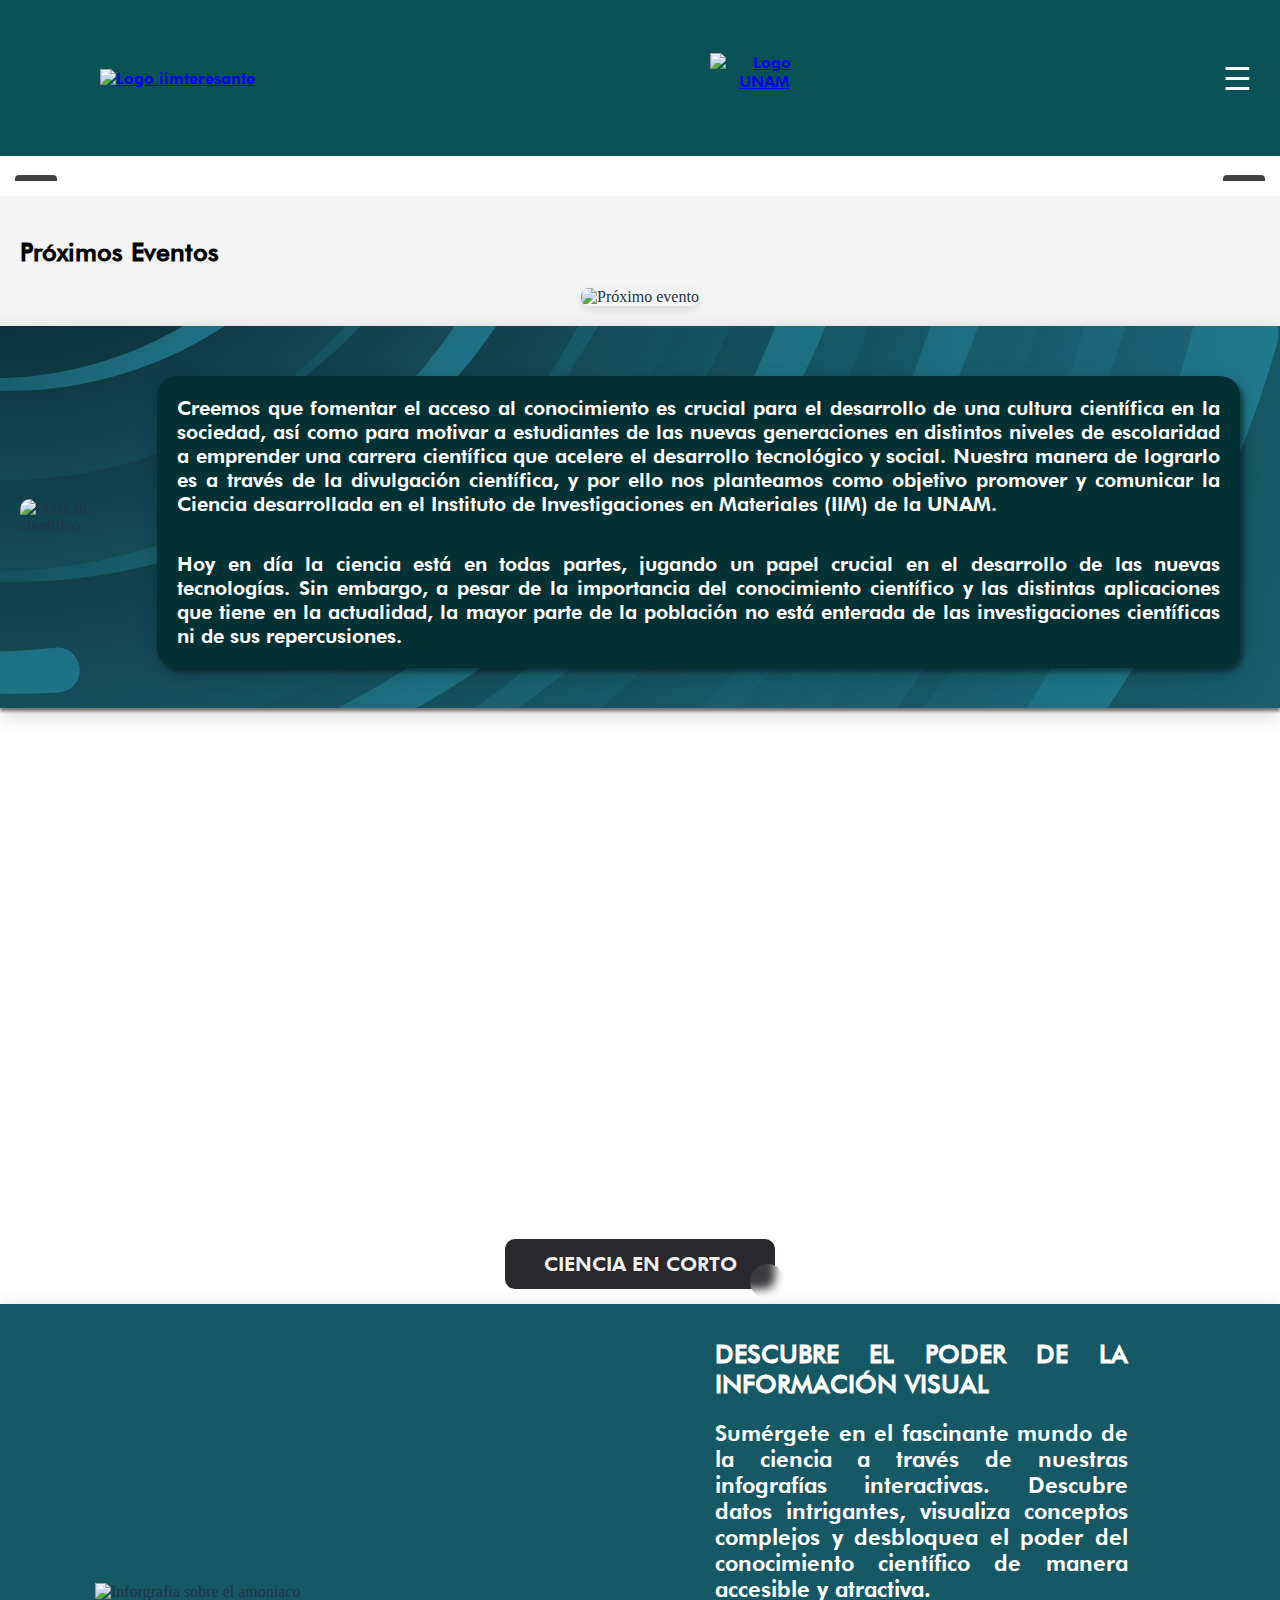
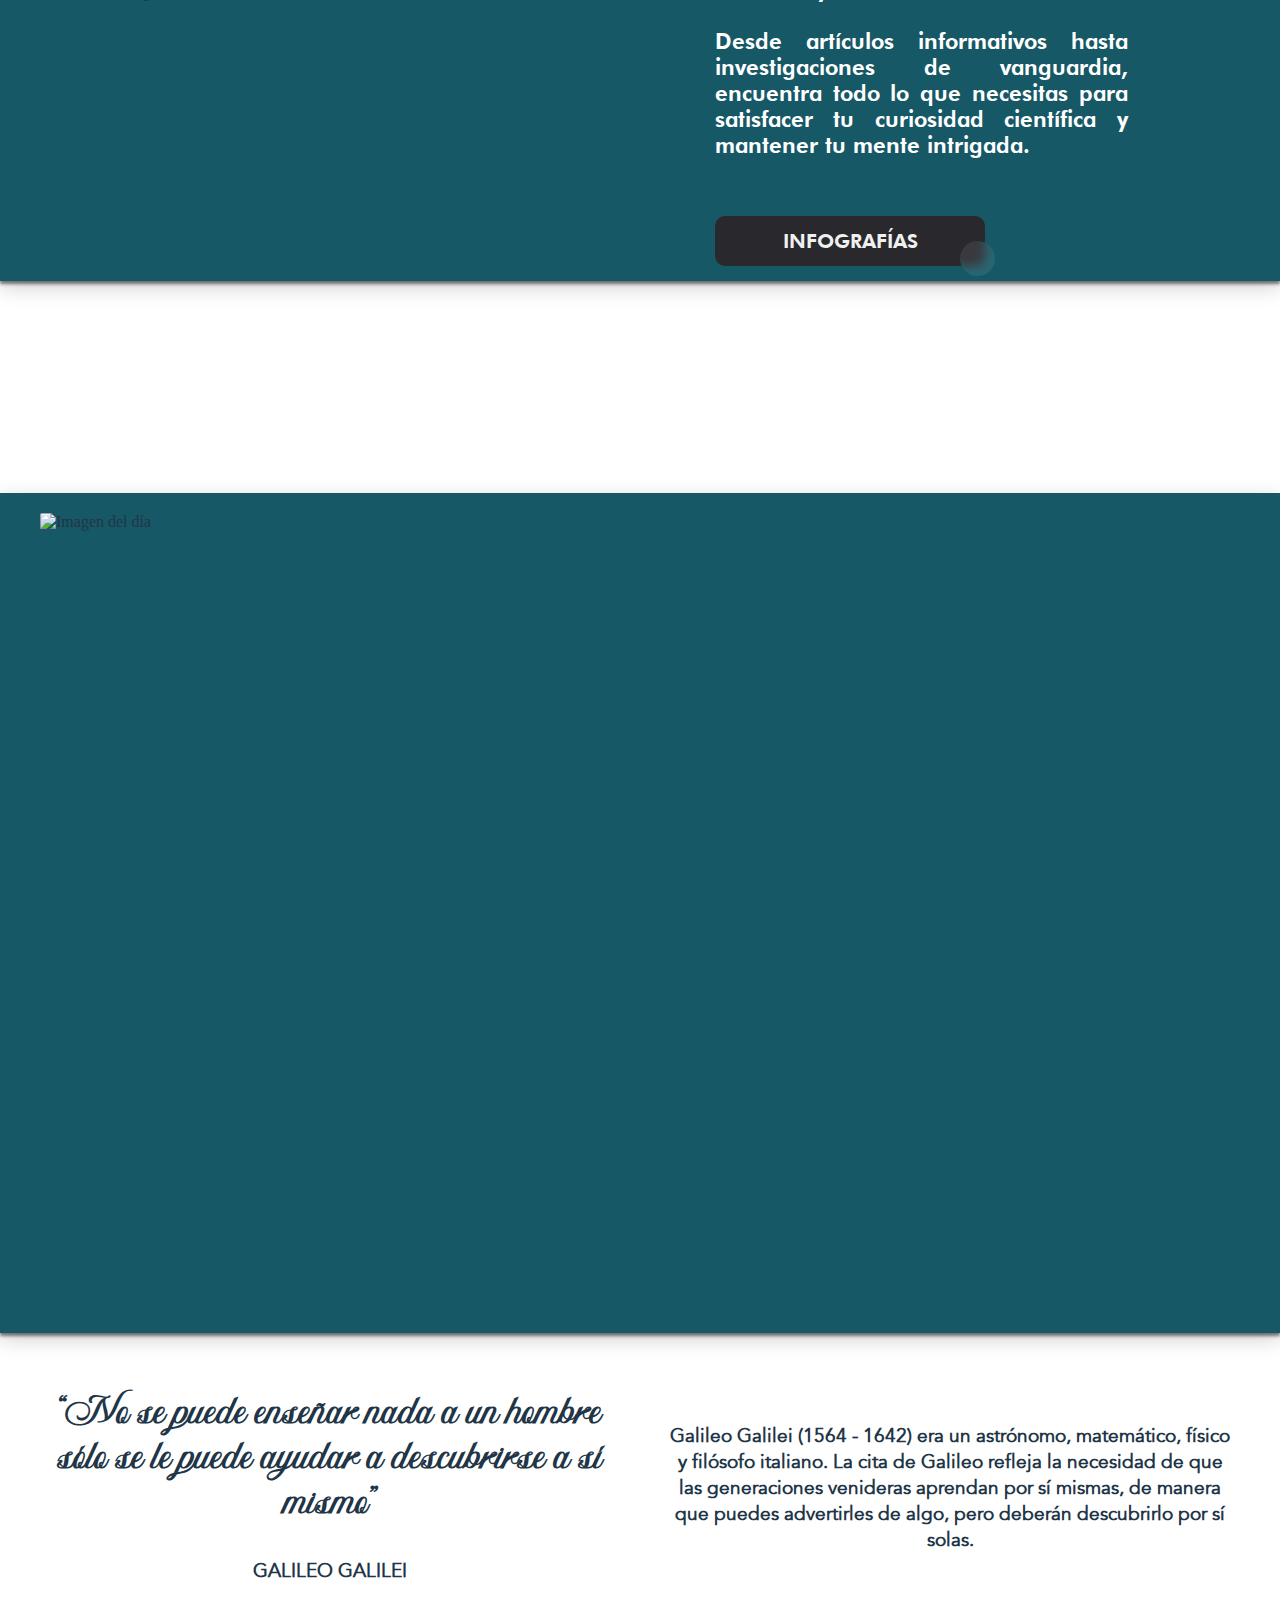
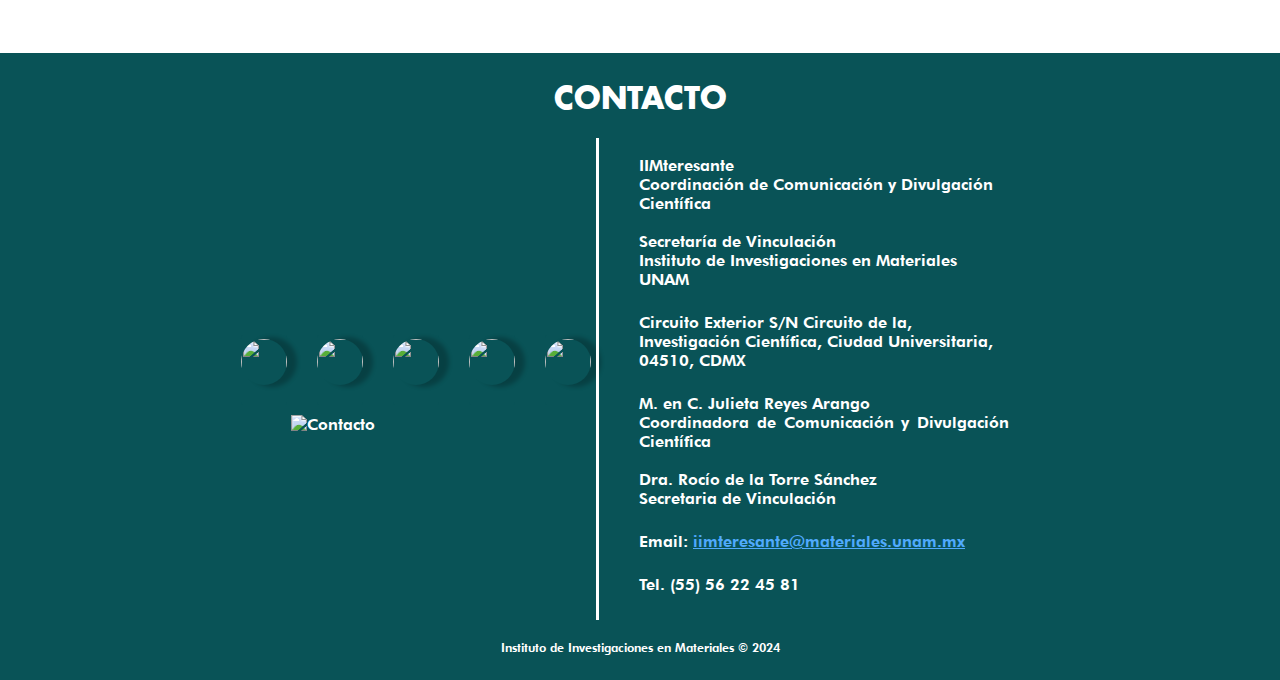
==== iimteresante/index.html @ b1b3982c "Versión preliminar" ====
<!doctype html>
<html lang="es-ES"><!--en-->
  <head>
    <meta charset="UTF-8" />
    <link rel="icon" type="image/png" href="\assets\images\IIMTERESANTE_COMBINACIÓN(1).png" />
    <meta name="viewport" content="width=device-width, initial-scale=1.0" />
    
    <link rel="shortcut icon" href="assets/images/IIMTERESANTE_LOGO_sin letras.png" />
    <title>IIMteresante</title>
    
    <!-- CSS -->
    <link rel="stylesheet" href="styles/blog/customFonts.css">
    <link rel="stylesheet" href="styles/blog/style.css">
    <link rel="stylesheet" href="styles/blog/style2.css">
    <link rel="stylesheet" href="styles/blog/footer.css">
    <link rel="stylesheet" href="styles/blog/styleCarrusel.css">
    <link rel="stylesheet" href="styles/blog/cardStyle.css">
    <link rel="stylesheet" href="styles/blog/carruselT2.css">
    <link rel="stylesheet" href="styles/blog/cardStyleT2.css">
  </head>
  <body class="index">
    <header class="header">
      <!-- Menu generado dinamicamente por menus.js-->
    </header>
    <main class="main"> <!-- Cuerpo de la página -->
      <section class="section" > <!-- Sección 1 -->
          <div class="carousel-container">
              <div class="carousel" data-json-path="/data/blog/carruselPrincipal.json">
              </div>
              <button class="prev-button">&#8249;</button>
              <button class="next-button">&#8250;</button>
              <div class="carousel-dots"></div>
          </div>
      </section>
      <div id="news-section" class="news-section">
        <h2 class="titulo-infografia" style="color: black;">Próximos Eventos</h2>
        <div id="news-container" class="news-container">
            <!-- Aquí se cargarán las imágenes de eventos -->
        </div>
    </div>
      <section class="section-mision">
          <div id="randomImageContainer">
            <img id="randomImage" src="" alt="Frase de cientifico">
          </div>
        <div id="mision-text">
          <section class="subsection"> <!--Agregar la imagen de frase de cientifico-->
            <div>
              <p class="mision">
                Creemos que fomentar el acceso al conocimiento es crucial para el desarrollo de una cultura científica en la sociedad, así como para motivar a estudiantes de las nuevas generaciones en distintos niveles de escolaridad a emprender una carrera científica que acelere el desarrollo tecnológico y social. 
                Nuestra manera de lograrlo es a través de la divulgación científica, y por ello nos planteamos como objetivo promover y comunicar la Ciencia desarrollada en el Instituto de Investigaciones en Materiales (IIM) de la UNAM.
              </p>
            </div>
            <br><br>
            <div>
              <p class="mision">
                Hoy en día la ciencia está en todas partes, jugando un papel crucial en el desarrollo de las nuevas tecnologías. Sin embargo, a pesar de la importancia del conocimiento científico y las distintas aplicaciones que tiene en la actualidad, la mayor parte de la población no está enterada de las investigaciones científicas ni de sus repercusiones.
              </p>
          </div>
          </section>
        </div>
      </section>
      <section class="section" id="videoindex">
        <iframe class="vid" width="920" height="480"  src="https://www.youtube.com/embed/videoseries?si=2iAOjl6rgUIkJni7&amp;list=PL8ZcrsrBeHKZPKUQBXpBJWu-EJ2wIYJjj" title="YouTube video player" frameborder="0" allow="accelerometer; autoplay; clipboard-write; encrypted-media; gyroscope; picture-in-picture; web-share" referrerpolicy="strict-origin-when-cross-origin" allowfullscreen></iframe>
        <br><br>
            <div id="span">
                <a id="enlace" href="/pages/pitch-cientifico.html">
                    <button-86 class="button-86" role="button"><span class="boton-texto">CIENCIA EN CORTO</span></button-86>
                </a>
            </div>
      </section>
      <section class="section" id="infografia-back">
        <div id="info-div">
          <div id="infografia-image">
            <img src="../assets/images/2024/Amoniaco_Infografía.png" style="width: 100%;" onclick="openModal();currentSlide(4)" class="hover-shadow cursor" alt="Inforgrafia sobre el amoniaco">
          </div>
          <div id="infografia-text" >
            <h2 class="titulo-infografia">DESCUBRE EL PODER DE LA INFORMACIÓN VISUAL</h2>
            <p class="texto-infografia">Sumérgete en el fascinante mundo de la ciencia a través de nuestras infografías interactivas. Descubre datos intrigantes, 
              visualiza conceptos complejos y desbloquea el poder del conocimiento científico de manera accesible y atractiva.
              <br> <br>
              Desde artículos informativos hasta investigaciones de vanguardia, encuentra todo lo que necesitas para satisfacer tu curiosidad científica y mantener tu mente intrigada.</p>
            <br><br>
            <div id="span" >
                <a id="enlace" href="/pages/infografias.html">
                    <button-86 id="boton-info" class="button-86" role="button"><span class="boton-texto">INFOGRAFÍAS</span></button-86>
                </a>
            </div>
          </div>
        </div>
      </section>
      
      <section class="section-spotify">
        <iframe id="spotify-size" style="border-radius:12px" src="https://open.spotify.com/embed/playlist/5KrIvq4182JK2tZoIAvte0?utm_source=generator&theme=0" 
        width="100%" height="152" frameBorder="0" allowfullscreen="" 
        allow="autoplay; clipboard-write; encrypted-media; fullscreen; picture-in-picture" loading="lazy"></iframe>
      </section>
      <section id="efemeride">
        
        <img id="imagenDelDia" src="" alt="Imagen del día">
      </section>
      <section class="section-frase" >
        <section class="subsection-frase">
          <div class="centrado"> 
            <p id="frase-titulo">
              <b>“No se puede enseñar nada a un hombre sólo se le puede ayudar a descubrirse a sí mismo”</b>
            </p>
            <p class="frase-texto">
              <b>GALILEO GALILEI</b>
            </p>
          </div>
        </section>
        <section class="subsection-frase">
          <div>
            <p class="frase-texto">
              <b>Galileo Galilei (1564 - 1642) era un astrónomo, matemático, físico y filósofo italiano. La cita de Galileo refleja la necesidad de que las generaciones venideras aprendan por sí mismas, de manera que puedes advertirles de algo, pero deberán descubrirlo por sí solas.</b>
            </p>
          </div>
        </section>
      </section>    
  </main>
    <footer class="contacto">
      <!-- Generacion dinamica de apartado de contacto -->
    </footer>
    <script src="scripts/blog/carrusel.js"></script>
    <script src="scripts/blog/carruselT2.js"></script>
    <script src="scripts/blog/menus.js"></script>
    <script src="scripts/blog/contacto.js"></script>
    <script src="scripts/blog/efemerides.js"></script>
    <script src="scripts/blog/frases.js"></script>
    <script src="scripts/blog/eventos.js"></script>
    
  </body>
</html>
---- iimteresante/styles/blog/customFonts.css ----
@font-face {
    font-family: '__Futura Hv BT_5';
    src: url('../../fonts//futura-heavy-font1.eot');
    src: local('☺'), url('../../fonts/futura-heavy-font1.woff') format('woff'), url('../../fonts/futura-heavy-font1.svg') format('svg');
    font-weight: 400;
    font-style: normal;
}

@font-face {
    font-family: "__Futura_5";
    src: url("../../fonts/futur.eot");
    src: local("â˜º"), url("../../fonts/futur.woff") format("woff"), url("../../fonts/futur.svg") format("svg");
    font-weight: 700;
    font-style: normal;
}

@font-face {
    font-family: "__Futura Md BT_5";
    src: url("../../fonts/futura-medium-bt1.eot");
    src: local("â˜º"), url("../../fonts/futura-medium-bt1.woff") format("woff"), url("../../fonts/futura-medium-bt1.svg") format("svg");
    font-weight: 400;
    font-style: normal;
}

@font-face {
    font-family: "__Avenir_5";
    src: url("../../fonts/avenir-book.eot");
    src: local("â˜º"), url("../../fonts/avenir-book.woff") format("woff"), url("../../fonts/avenir-book.svg") format("svg");
    font-weight: 400;
    font-style: normal;
}

@font-face {
    font-family: "__Bidena";
    src: url("../../fonts/Bidenatrial.otf");
    src: local("â˜º"), url("../../fonts/Bidenatrial.ttf") format("woff"), url("../../fonts/Bidenatrial.ttf") format("ttf");
    font-weight: 400;
    font-style: normal;
}
---- iimteresante/styles/blog/style.css ----
.navigation-desktop {
  display: flex;
  align-items: center;
  color: rgb(0, 0, 0);
  justify-content: space-between;
  flex-wrap: wrap;
}

.navigation-desktop .menu-item {
  margin: auto;
  justify-content: center;
  min-width: auto;
  display: flex;
  
}

.navigation-desktop .menu-item a:hover{
  color:#34B8BF;
  
}

.navigation-desktop .menu-item a {
  text-decoration: none;
  color: #ffffff; /* Cambia el color de los enlaces del menú lateral */
  font-size: 1.5rem;
  /*font-size: 2vw;*/
  display: block;
  margin: 2px 2px;
  padding: 2px 2px;
  flex: 1 0 auto;
}

/*Cambio de color a pagina principal según en la que se esté*/
body.index .navigation-desktop .menu-item #index,
body.seccion .navigation-desktop .menu-item #seccion,
body.Red .navigation-desktop .menu-item #Red,
body.GAL .navigation-desktop .menu-item #GAL,
body.Blog .navigation-desktop .menu-item #BLOG,
body.Eventos .navigation-desktop .menu-item #Eventos,
body.contact .navigation-desktop .menu-item #contact{
  color:#34B8BF;
  font-size: 1.6em;
  text-decoration: underline ;
  text-decoration-thickness:  4px;
}

body.Pitch .navigation-desktop .menu-item #Pitch,
body.Podcast .navigation-desktop .menu-item #Podcast,
body.Infografia .navigation-desktop .menu-item #Infografia,
body.Hablemosde .navigation-desktop .menu-item #Hablemosde{
  color:#3ddbe4;
  font-size: 1.6em;
  text-decoration: underline ;
  text-decoration-thickness:  4px;
}


.menu-toggle {
  display: none;
  background: none;
  border: none;
  font-size: 24px;
  cursor: pointer;
  color: #000000;
}

/* Estilos para el menú de navegación en versión móvil */
.menu-mobile {
  position: fixed;
  top: 0;
  right: -82%; /* Inicialmente oculto en la parte derecha */
  width: 82%;
  height: 100%;
  background-color: #f2ffff; /* Fondo sólido */
  display: flex;
  flex-direction: column;
  align-items: flex-start;
  z-index: 1000; /* Asegura que esté por encima de otros elementos */
  overflow-y: auto;
  transition: right 0.3s ease-in-out;
}

.menu-overlay {
  position: fixed;
  top: 0;
  left: -50%; /* Ajusta el valor para que el overlay cubra solo el área del menú */
  width: 50%;
  height: 100%;
  background-color: rgba(0, 0, 0, 0.5); /* Fondo gris transparente */
  z-index: 999; /* Coloca el overlay por encima del contenido */
  /*display: none;*/ /* Inicialmente oculto */
}

.navigation-mobile {
  padding: 20px 0px 20px 30px;
}

.navigation-mobile .menu-item {
  margin: 10px 0;
  margin: auto;
  min-width: auto;
  display: flex;
}

.navigation-mobile .menu-item a {
  text-decoration: none;
  color: #000000; /* Cambia el color de los enlaces del menú lateral */
  font-size: 2em;
  margin: 15px 5px;
  padding: 5px 10px;
  flex: 1 0 auto;
  font-family: '__Futura Hv BT_5';
}

.navigation-mobile .menu-item a:hover {
  text-decoration: underline;
  text-underline-offset: 10px;
}

.close-menu {
  background: none;
  border: none;
  font-size: 30px;
  cursor: pointer;
  color: #000000; /* Cambia el color del botón de cierre */
  align-self: flex-end;
  padding: 5px 15px;
}

/* Estilos generales */
body {
  display: flex;
  flex-direction: column;
  
  margin: 0;
  
  /* background-image:url("/assets/images/IIMTERESANTE_LOGO_sin\ letras_gris.png") ;
  background-repeat: repeat;
  background-clip: border-box;
  background-size: 10%;
  background-position: right 10px center; */
}

.vid{
  margin: 0%;
  width: 100%;
  max-width: 820px;
}

.header {
  background-color: #095357; /* Color de fondo para la cabecera y el pie de página */
  color: #000000; /* Color de texto para la cabecera y el pie de página */
  text-align: center; /* Centra el texto horizontalmente */
  padding: 15px 1% 10px 1%; /* Espaciado interno */
  font-family: '__Futura Hv BT_5';
  font-size: 1rem;
    
}

.main {
  flex-grow: 1;
  display: flex;
  flex-direction: column;
}

.logo img {
  max-width: 99%; /* Hace que la imagen sea responsiva */
  height: auto; /* Mantiene la relación de aspecto de la imagen */
  
}

.unamL {
  max-width: 135px;
  max-height: 130px;
  margin: 0px 2% 1% .2%;
}

.iimL {
  max-width: 330px;
  max-height: auto;
  margin: 0px 0px;
  padding: 0px;
}

.section {
  flex-grow: 1;
  display: flex;
  flex-direction: column;
  align-items: center;
  justify-content: center;
  /* background-color: #e5e5e5; /* Color de fondo para las secciones */
  padding: 20px; /* Espaciado interno */
  /* margin: 10px; Márgenes entre secciones */
  
}

.section-spotify {
  display: flex;
  flex-direction: column;
  align-items: center;
  justify-content: center;
  
  /* background-color: #e5e5e5; /* Color de fondo para las secciones */
  padding: 30px 0px; /* Espaciado interno */
  width: 100%;
}

#imagenDelDia{
  width: 1200px;
  height: 800px;
  object-fit: contain;
  border-color: rgb(137, 255, 255);
  border-radius: 2px;
}

#efemeride{
  background-color: #175866;
  background-image: url("data:image/svg+xml,%3Csvg xmlns='http://www.w3.org/2000/svg' viewBox='0 0 2000 1500'%3E%3Cdefs%3E%3CradialGradient id='a' gradientUnits='objectBoundingBox'%3E%3Cstop offset='0' stop-color='%23000000'/%3E%3Cstop offset='1' stop-color='%23217D91'/%3E%3C/radialGradient%3E%3ClinearGradient id='b' gradientUnits='userSpaceOnUse' x1='0' y1='750' x2='1550' y2='750'%3E%3Cstop offset='0' stop-color='%23113f49'/%3E%3Cstop offset='1' stop-color='%23217D91'/%3E%3C/linearGradient%3E%3Cpath id='s' fill='url(%23b)' d='M1549.2 51.6c-5.4 99.1-20.2 197.6-44.2 293.6c-24.1 96-57.4 189.4-99.3 278.6c-41.9 89.2-92.4 174.1-150.3 253.3c-58 79.2-123.4 152.6-195.1 219c-71.7 66.4-149.6 125.8-232.2 177.2c-82.7 51.4-170.1 94.7-260.7 129.1c-90.6 34.4-184.4 60-279.5 76.3C192.6 1495 96.1 1502 0 1500c96.1-2.1 191.8-13.3 285.4-33.6c93.6-20.2 185-49.5 272.5-87.2c87.6-37.7 171.3-83.8 249.6-137.3c78.4-53.5 151.5-114.5 217.9-181.7c66.5-67.2 126.4-140.7 178.6-218.9c52.3-78.3 96.9-161.4 133-247.9c36.1-86.5 63.8-176.2 82.6-267.6c18.8-91.4 28.6-184.4 29.6-277.4c0.3-27.6 23.2-48.7 50.8-48.4s49.5 21.8 49.2 49.5c0 0.7 0 1.3-0.1 2L1549.2 51.6z'/%3E%3Cg id='g'%3E%3Cuse href='%23s' transform='scale(0.12) rotate(60)'/%3E%3Cuse href='%23s' transform='scale(0.2) rotate(10)'/%3E%3Cuse href='%23s' transform='scale(0.25) rotate(40)'/%3E%3Cuse href='%23s' transform='scale(0.3) rotate(-20)'/%3E%3Cuse href='%23s' transform='scale(0.4) rotate(-30)'/%3E%3Cuse href='%23s' transform='scale(0.5) rotate(20)'/%3E%3Cuse href='%23s' transform='scale(0.6) rotate(60)'/%3E%3Cuse href='%23s' transform='scale(0.7) rotate(10)'/%3E%3Cuse href='%23s' transform='scale(0.835) rotate(-40)'/%3E%3Cuse href='%23s' transform='scale(0.9) rotate(40)'/%3E%3Cuse href='%23s' transform='scale(1.05) rotate(25)'/%3E%3Cuse href='%23s' transform='scale(1.2) rotate(8)'/%3E%3Cuse href='%23s' transform='scale(1.333) rotate(-60)'/%3E%3Cuse href='%23s' transform='scale(1.45) rotate(-30)'/%3E%3Cuse href='%23s' transform='scale(1.6) rotate(10)'/%3E%3C/g%3E%3C/defs%3E%3Cg %3E%3Cg transform=''%3E%3Ccircle fill='url(%23a)' r='3000'/%3E%3Cg opacity='0.5'%3E%3Ccircle fill='url(%23a)' r='2000'/%3E%3Ccircle fill='url(%23a)' r='1800'/%3E%3Ccircle fill='url(%23a)' r='1700'/%3E%3Ccircle fill='url(%23a)' r='1651'/%3E%3Ccircle fill='url(%23a)' r='1450'/%3E%3Ccircle fill='url(%23a)' r='1250'/%3E%3Ccircle fill='url(%23a)' r='1175'/%3E%3Ccircle fill='url(%23a)' r='900'/%3E%3Ccircle fill='url(%23a)' r='750'/%3E%3Ccircle fill='url(%23a)' r='500'/%3E%3Ccircle fill='url(%23a)' r='380'/%3E%3Ccircle fill='url(%23a)' r='250'/%3E%3C/g%3E%3Cg transform='rotate(-46.8 0 0)'%3E%3Cuse href='%23g' transform='rotate(10)'/%3E%3Cuse href='%23g' transform='rotate(120)'/%3E%3Cuse href='%23g' transform='rotate(240)'/%3E%3C/g%3E%3Ccircle fill-opacity='0.11' fill='url(%23a)' r='3000'/%3E%3C/g%3E%3C/g%3E%3C/svg%3E");
  background-attachment: fixed;
  background-size: cover;
  box-shadow: 0 3px 3px 0 rgba(0, 0, 0, 0.507), 0 6px 20px 0 rgba(0, 0, 0, 0.19); /* Borde para las secciones */
  display: flex;
  align-items: center;
  justify-content: center;
  padding: 20px;
}

#infografia-back{
  background-color: #175866;
  background-image: url("data:image/svg+xml,%3Csvg xmlns='http://www.w3.org/2000/svg' viewBox='0 0 2000 1500'%3E%3Cdefs%3E%3CradialGradient id='a' gradientUnits='objectBoundingBox'%3E%3Cstop offset='0' stop-color='%23000000'/%3E%3Cstop offset='1' stop-color='%23217D91'/%3E%3C/radialGradient%3E%3ClinearGradient id='b' gradientUnits='userSpaceOnUse' x1='0' y1='750' x2='1550' y2='750'%3E%3Cstop offset='0' stop-color='%23113f49'/%3E%3Cstop offset='1' stop-color='%23217D91'/%3E%3C/linearGradient%3E%3Cpath id='s' fill='url(%23b)' d='M1549.2 51.6c-5.4 99.1-20.2 197.6-44.2 293.6c-24.1 96-57.4 189.4-99.3 278.6c-41.9 89.2-92.4 174.1-150.3 253.3c-58 79.2-123.4 152.6-195.1 219c-71.7 66.4-149.6 125.8-232.2 177.2c-82.7 51.4-170.1 94.7-260.7 129.1c-90.6 34.4-184.4 60-279.5 76.3C192.6 1495 96.1 1502 0 1500c96.1-2.1 191.8-13.3 285.4-33.6c93.6-20.2 185-49.5 272.5-87.2c87.6-37.7 171.3-83.8 249.6-137.3c78.4-53.5 151.5-114.5 217.9-181.7c66.5-67.2 126.4-140.7 178.6-218.9c52.3-78.3 96.9-161.4 133-247.9c36.1-86.5 63.8-176.2 82.6-267.6c18.8-91.4 28.6-184.4 29.6-277.4c0.3-27.6 23.2-48.7 50.8-48.4s49.5 21.8 49.2 49.5c0 0.7 0 1.3-0.1 2L1549.2 51.6z'/%3E%3Cg id='g'%3E%3Cuse href='%23s' transform='scale(0.12) rotate(60)'/%3E%3Cuse href='%23s' transform='scale(0.2) rotate(10)'/%3E%3Cuse href='%23s' transform='scale(0.25) rotate(40)'/%3E%3Cuse href='%23s' transform='scale(0.3) rotate(-20)'/%3E%3Cuse href='%23s' transform='scale(0.4) rotate(-30)'/%3E%3Cuse href='%23s' transform='scale(0.5) rotate(20)'/%3E%3Cuse href='%23s' transform='scale(0.6) rotate(60)'/%3E%3Cuse href='%23s' transform='scale(0.7) rotate(10)'/%3E%3Cuse href='%23s' transform='scale(0.835) rotate(-40)'/%3E%3Cuse href='%23s' transform='scale(0.9) rotate(40)'/%3E%3Cuse href='%23s' transform='scale(1.05) rotate(25)'/%3E%3Cuse href='%23s' transform='scale(1.2) rotate(8)'/%3E%3Cuse href='%23s' transform='scale(1.333) rotate(-60)'/%3E%3Cuse href='%23s' transform='scale(1.45) rotate(-30)'/%3E%3Cuse href='%23s' transform='scale(1.6) rotate(10)'/%3E%3C/g%3E%3C/defs%3E%3Cg %3E%3Cg transform=''%3E%3Ccircle fill='url(%23a)' r='3000'/%3E%3Cg opacity='0.5'%3E%3Ccircle fill='url(%23a)' r='2000'/%3E%3Ccircle fill='url(%23a)' r='1800'/%3E%3Ccircle fill='url(%23a)' r='1700'/%3E%3Ccircle fill='url(%23a)' r='1651'/%3E%3Ccircle fill='url(%23a)' r='1450'/%3E%3Ccircle fill='url(%23a)' r='1250'/%3E%3Ccircle fill='url(%23a)' r='1175'/%3E%3Ccircle fill='url(%23a)' r='900'/%3E%3Ccircle fill='url(%23a)' r='750'/%3E%3Ccircle fill='url(%23a)' r='500'/%3E%3Ccircle fill='url(%23a)' r='380'/%3E%3Ccircle fill='url(%23a)' r='250'/%3E%3C/g%3E%3Cg transform='rotate(-46.8 0 0)'%3E%3Cuse href='%23g' transform='rotate(10)'/%3E%3Cuse href='%23g' transform='rotate(120)'/%3E%3Cuse href='%23g' transform='rotate(240)'/%3E%3C/g%3E%3Ccircle fill-opacity='0.11' fill='url(%23a)' r='3000'/%3E%3C/g%3E%3C/g%3E%3C/svg%3E");
  background-attachment: fixed;
  background-size: cover;
  box-shadow: 0 3px 3px 0 rgba(0, 0, 0, 0.507), 0 6px 20px 0 rgba(0, 0, 0, 0.19); /* Borde para las secciones */

}

.section-mision {
  flex-grow: 1;
  display: flex;
  flex-direction:row;
  align-items: center;
  justify-content:center;
  /* background-color: #e5e5e5; /* Color de fondo para las secciones */
  padding: 20px; /* Espaciado interno */
  background-color: #175866;
  background-image: url("data:image/svg+xml,%3Csvg xmlns='http://www.w3.org/2000/svg' viewBox='0 0 2000 1500'%3E%3Cdefs%3E%3CradialGradient id='a' gradientUnits='objectBoundingBox'%3E%3Cstop offset='0' stop-color='%23000000'/%3E%3Cstop offset='1' stop-color='%23217D91'/%3E%3C/radialGradient%3E%3ClinearGradient id='b' gradientUnits='userSpaceOnUse' x1='0' y1='750' x2='1550' y2='750'%3E%3Cstop offset='0' stop-color='%23113f49'/%3E%3Cstop offset='1' stop-color='%23217D91'/%3E%3C/linearGradient%3E%3Cpath id='s' fill='url(%23b)' d='M1549.2 51.6c-5.4 99.1-20.2 197.6-44.2 293.6c-24.1 96-57.4 189.4-99.3 278.6c-41.9 89.2-92.4 174.1-150.3 253.3c-58 79.2-123.4 152.6-195.1 219c-71.7 66.4-149.6 125.8-232.2 177.2c-82.7 51.4-170.1 94.7-260.7 129.1c-90.6 34.4-184.4 60-279.5 76.3C192.6 1495 96.1 1502 0 1500c96.1-2.1 191.8-13.3 285.4-33.6c93.6-20.2 185-49.5 272.5-87.2c87.6-37.7 171.3-83.8 249.6-137.3c78.4-53.5 151.5-114.5 217.9-181.7c66.5-67.2 126.4-140.7 178.6-218.9c52.3-78.3 96.9-161.4 133-247.9c36.1-86.5 63.8-176.2 82.6-267.6c18.8-91.4 28.6-184.4 29.6-277.4c0.3-27.6 23.2-48.7 50.8-48.4s49.5 21.8 49.2 49.5c0 0.7 0 1.3-0.1 2L1549.2 51.6z'/%3E%3Cg id='g'%3E%3Cuse href='%23s' transform='scale(0.12) rotate(60)'/%3E%3Cuse href='%23s' transform='scale(0.2) rotate(10)'/%3E%3Cuse href='%23s' transform='scale(0.25) rotate(40)'/%3E%3Cuse href='%23s' transform='scale(0.3) rotate(-20)'/%3E%3Cuse href='%23s' transform='scale(0.4) rotate(-30)'/%3E%3Cuse href='%23s' transform='scale(0.5) rotate(20)'/%3E%3Cuse href='%23s' transform='scale(0.6) rotate(60)'/%3E%3Cuse href='%23s' transform='scale(0.7) rotate(10)'/%3E%3Cuse href='%23s' transform='scale(0.835) rotate(-40)'/%3E%3Cuse href='%23s' transform='scale(0.9) rotate(40)'/%3E%3Cuse href='%23s' transform='scale(1.05) rotate(25)'/%3E%3Cuse href='%23s' transform='scale(1.2) rotate(8)'/%3E%3Cuse href='%23s' transform='scale(1.333) rotate(-60)'/%3E%3Cuse href='%23s' transform='scale(1.45) rotate(-30)'/%3E%3Cuse href='%23s' transform='scale(1.6) rotate(10)'/%3E%3C/g%3E%3C/defs%3E%3Cg %3E%3Cg transform=''%3E%3Ccircle fill='url(%23a)' r='3000'/%3E%3Cg opacity='0.5'%3E%3Ccircle fill='url(%23a)' r='2000'/%3E%3Ccircle fill='url(%23a)' r='1800'/%3E%3Ccircle fill='url(%23a)' r='1700'/%3E%3Ccircle fill='url(%23a)' r='1651'/%3E%3Ccircle fill='url(%23a)' r='1450'/%3E%3Ccircle fill='url(%23a)' r='1250'/%3E%3Ccircle fill='url(%23a)' r='1175'/%3E%3Ccircle fill='url(%23a)' r='900'/%3E%3Ccircle fill='url(%23a)' r='750'/%3E%3Ccircle fill='url(%23a)' r='500'/%3E%3Ccircle fill='url(%23a)' r='380'/%3E%3Ccircle fill='url(%23a)' r='250'/%3E%3C/g%3E%3Cg transform='rotate(-46.8 0 0)'%3E%3Cuse href='%23g' transform='rotate(10)'/%3E%3Cuse href='%23g' transform='rotate(120)'/%3E%3Cuse href='%23g' transform='rotate(240)'/%3E%3C/g%3E%3Ccircle fill-opacity='0.11' fill='url(%23a)' r='3000'/%3E%3C/g%3E%3C/g%3E%3C/svg%3E");
  background-attachment: fixed;
  background-size: cover;
  box-shadow: 0 3px 3px 0 rgba(0, 0, 0, 0.507), 0 6px 20px 0 rgba(0, 0, 0, 0.19); /* Borde para las secciones */

}

#randomImage{
  width: 30rem;
  margin: 0px 150px 0px 200px;
  border-radius: 10px;
}

.subsection {
  background-color: #043133; /* Color de fondo para las secciones */
  padding: 20px; /* Espaciado interno */
  margin: 10px 30px 50px 30px; /* Márgenes entre secciones */
  box-shadow: 0 2px 2px 0 rgba(0, 0, 0, 0.2), 0 6px 20px 0 rgba(0, 0, 0, 0.19); /* Borde para las secciones */
  text-align: justify;
  border-radius: 20px;
  box-shadow: 4px 4px 4px 0 rgba(0, 0, 0, 0.377), 0 6px 20px 0 rgba(0, 0, 0, 0.19); /* Borde para las secciones */
}

.section-frase {
  display: flex;
  flex-direction: row;
  align-items: center;
  justify-content: center;
  /* background-color: #e5e5e5; /* Color de fondo para las secciones */
  padding: 20px; /* Espaciado interno */
  
  
}

.subsection-frase{
  display: flex;
  width: 100%;
  padding: 20px; /* Espaciado interno */
  margin: 10px; /* Márgenes entre secciones */
  text-align: justify;
  align-items: center; 
}

.centrado{
  text-align: center;
}

#frase-titulo{
  font-family: "__Bidena";
  font-size: 2em;
}

.frase-texto{
  text-align: center;
  font-family: '__Avenir_5';
  font-size: 1.2em;
}

.mision{
  font-family: '__Futura Hv BT_5';
  font-size: 1.3em;
  margin:0;
  color: #ffffff;
}

.enlace{
  color:#0f848a;
}

.separation{
    flex-grow: 1;
    display: flex;
    flex-direction: column;
    align-items: center;
    justify-content: center;
    /* background-color: #e5e5e5; /* Color de fondo para las secciones */
    padding: 20px 20px 50px 20px ; /* Espaciado interno */
    
    
}

.titulo-blog{
  font-size: 2em;
  text-align: center;
}
.footer-secundario{
  background-color: #e8871eff;
  margin: 0%;
  color: #000;
}


.footer-secundario h4,
.footer-secundario p{
  margin: 0.1%;
}

.footer-secundario h4, 
.footer-secundario b{
  font-family: '__Futura_5';
}

.footer-secundario p{
  font-family: '__Avenir_5';
}

#mision_vision{
  display: flex;
  flex-wrap: wrap;
  flex-direction: column;
  align-items: center;
}

#mision_vision h1{
  text-align: center;
  color: #003B70;
  font-family: "__Futura Hv BT_5";
  font-size: 35px;
}

#mision_vision p{
  text-align: justify;
  font-family: "__Avenir_5";
  font-size: 16px;
  max-width: 850px;;
  margin: 10px 20px;
}

.sectionTitle h1{
  text-align: center;
  color: #003B70;
  font-family: "__Futura Hv BT_5";
  font-size: 35px;
}

.firts-section{
  padding: 0px;
  margin: 0px;
}

.welcome-image{
  height: 85vh;
  background-position: center;
  background-repeat: no-repeat;
}

.welcome-message{
  position: absolute;
  color: white;
  padding: 100px 250px;
  border-radius: 5px;
  background: #003c7079;
  flex: 0 0 auto;
  font-family: "__Futura Hv BT_5";
  font-size: 45px;
}

.titulo-infografia{
  font-family: "__Futura Md BT_5";
  font-size: 25px;
  color: white;
}

.texto-infografia{
  font-family: '__Futura Hv BT_5';
  font-size: 22px;
  color: white;
}

.button-86 {
  all: unset;
  width: 230px;
  height: 30px;
  font-size: 16px;
  background: transparent;
  border: none;
  position: relative;
  color: #f0f0f0;
  cursor: pointer;
  z-index: 1;
  padding: 10px 20px;
  display: flex;
  align-items: center;
  justify-content: center;
  white-space: nowrap;
  user-select: none;
  -webkit-user-select: none;
  touch-action: manipulation;
}

.button-86::after,
.button-86::before {
content: '';
position: absolute;
bottom: 0;
right: 0;
z-index: -99999;
transition: all .4s;
}

.button-86::before {
transform: translate(0%, 0%);
width: 100%;
height: 100%;
background: #28282d;
border-radius: 10px;
}

.button-86::after {
transform: translate(10px, 10px);
width: 35px;
height: 35px;
background: #ffffff15;
backdrop-filter: blur(5px);
-webkit-backdrop-filter: blur(5px);
border-radius: 50px;
}

.button-86:hover::before {
transform: translate(5%, 20%);
width: 110%;
height: 110%;
}

.button-86:hover::after {
border-radius: 10px;
transform: translate(0, 0);
width: 100%;
height: 100%;
}

.button-86:active::after {
transition: 0s;
transform: translate(0, 5%);
}

.button-86:active{
  border:none;
}

#span{
  padding-left: 100px;
}

.boton-texto{
  font-family: '__Futura Hv BT_5';
  
  font-size: 1.25rem;
}

#enlace{
  text-decoration: none;
}

#videoindex{
  background-image: "../iimteresante/assets/images/IIMTERESANTE_LOGO_sin letras.png";
}

#mision-text{
  margin-right: 140px;
}

#infografia-image{
  width: 40%; margin-left: 100px;
}

#infografia-text{
  width: 33%; text-align: justify; margin-right: 11%;
}

#info-div{
  display: flex; justify-content: space-between; align-items: center;
  
}

#spotify-size{
  margin: 0%;
  width: 100%;
  max-width: 1220px;
}


@media screen and (max-width: 1600px) and (max-height: 1100px) {

  #mision-text{
    margin-right: 0px;
  }
  
  #randomImage{
    margin: 0px 120px 0px 180px;
    border-radius: 10px;
  }
}


/* Estilos para dispositivos móviles */
@media screen and (max-width: 1300px) {
  
  .section {
      flex-direction: column;
  }

  .navigation-desktop .menu-item {
      display: none; /* Oculta el menú de escritorio en dispositivos móviles */
  }

  .navigation-desktop {
      gap: 20px; /* Oculta el menú de escritorio en dispositivos móviles */
      flex-wrap: nowrap;
      height: 140px;
      align-items:center;
  }

  .menu-toggle {
      padding: 15px 15px 15px 15px;
      display: block; /* Muestra el botón del menú en dispositivos móviles */
      color: white;
      font-size: 2rem;
      
  }

  .menu-toggle-container {
      /*flex: 50%;*/
      display: flex;
      /* padding-right: 40px; */
      align-items: center;
      /* justify-content: flex-end; */
      
  }

  .menu-mobile.right {
      right: -30%; /* Muestra el menú lateral en dispositivos móviles */
  }

  .menu-overlay.left {
      left: -2%; /* Muestra el menú lateral en dispositivos móviles */
  }
    
  .unamL {
      max-width: 115px;
      padding: 0px;
  }
  
  .iimL {
      /*max-width: 230px;*/
      width: 30rem;
  }

  .header {
      padding: .5rem .8rem;
  }

  /*prueba*/

  .section {
    padding: 15px;
  }
  .carousel-item img {
    width: 80%;
  }

#randomImage{
  width: 90%;
  margin: 0px;
  border-radius: 10px;
}


#mision-text{
  margin: 0px;
  margin-top: 10px;
  padding: 20px;
  font-size: 0.95rem;
  width: 100%;
}

.subsection{
  margin: 0px;
}

.vid {
  width: 100%;
  
}
#span{
  padding-left: 0px;    
}

#infografia-image{
  width: 40%; margin-left: 80px;
}

#spotify-size{
  max-width: 1020px;
}

}



@media screen and (max-width: 800px) {
  #infografia-image{
    width: 60%; margin-left: 0px;margin-right: 20px;
  }
  
  #infografia-text{
    width: 100%; text-align:justify; margin: 2%; 
  }

  .section-mision {
    flex-direction:column;
    text-align: center;
  }

  #info-div{
    flex-direction: column;
  }
  
  #boton-info{
    margin-left:32%;
  }

  #spotify-size{
    max-width: 620px;
  }

  #efemeride img{
    width: 90%;
    height: auto;
  }
}






/*Tamaño para celular*/
@media screen and (max-width: 750px) {
  .menu-item {
      font-size: 0.85rem;
  }

  .navigation-desktop{
      height: 100px;
  }

  .unamL {
      max-height: auto;
  }
  
  .iimL {
      max-height: auto;
  }

  .header {
      padding: 4% 1%;
      height: 90px;
  }

  .section{
      flex-direction: column;
  }
  .menu-mobile.right {
    right: 0%; /* Muestra el menú lateral en dispositivos móviles */
  }

  .menu-overlay.left {
      left: -48%; /* Muestra el menú lateral en dispositivos móviles */
  }

  .section {
    flex-direction: column;
    padding: 10px;
  }
  .carousel-item img {
    width: 100%;
  }
  .menu-toggle {
    display: block;
  }
  .navigation-desktop .menu-item {
    display: none;
  }
  .vid {
    width: 100%;
    height: auto;
  }

  #boton-info{
    margin-left:50px;
  }
  #infografia-image{
    width: 100%; margin-left: 20px;
  }

  #spotify-size{
    max-width: 95%;
  }

  .section-frase {
    display: flex;
    flex-direction: column;
    align-items: center;
    justify-content: center;
    /* background-color: #e5e5e5; /* Color de fondo para las secciones */
    padding: 20px; /* Espaciado interno */
    
    
  }

  #efemeride img{
    width: 100%;
    height: auto;
  }

  .subsection-frase{
    margin: 0px; /* Márgenes entre secciones */
  }

  
.frase-texto{
  margin: 0px;
}

.menu-mobile {
  right: -98%; /* Inicialmente oculto en la parte derecha */
  width: 98%;

}


}

/* News section styles */
.news-section {
  display: none; /* Oculta la sección por defecto */
  padding: 20px;
  background-color: #f4f4f4;
}

.news-container {
  display: flex;
  flex-wrap: wrap;
  gap: 10px;
  justify-content: center;
}

.news-container img {
  max-width: 100%;
  height: auto;
  border-radius: 8px;
  box-shadow: 0 4px 8px rgba(0, 0, 0, 0.1);
}

/* Responsive design */
@media (min-width: 600px) {
  .news-container img {
      max-width: 45%;
  }
}

@media (min-width: 768px) {
  .news-container img {
      max-width: 30%;
  }
}
---- iimteresante/styles/blog/style2.css ----
ul {
    list-style: none;
    padding: 0;
    margin: 0;
  
    margin-block-end: 1em;
    margin-inline-start: 0px;
    margin-inline-end: 0px;
    padding-inline-start: 40px;
  }

  #menu-options{
    display: flex;
    flex-wrap: wrap;
    
    justify-content: space-between;
  }

  li {
    display: inline-block;
    margin-right: none;
  }

  /* Estilo para el submenu */
  ul.submenu {
    border-radius: 18px;
    display: none;
    position:absolute;
    padding-left: 10px;
    padding-right: 5px;
    background-color: #09767c;
    width: 224px; /* Ajusta el ancho según sea necesario */
    height: 250px; /* Ajusta la altura según sea necesario */
  }
  
  .navigation-desktop .menu-item a.submenulink{
    color: #ffffff;
    text-align:left;
    padding: 10px;
  }

  .navigation-desktop .menu-item a.submenulink:hover{
    color:#35eef8;
  }

  /* Estilo para la flecha del submenu */
  .boton_desplegador {
    display: inline-block;
    position: relative;
    z-index: 1;
  }

  /* Mostrar el submenu al pasar el ratón sobre el enlace del menú */
  .boton_desplegador:hover .submenu {
    display: block;
    
  }

  button.arrow{
    border: none;
    padding:0%;
    background-color:transparent;
    cursor: pointer;
    color: #ffffff;
    font-size: 1.6rem;
    font-family: inherit;
  }

  button.arrow:hover{
    color:#000000;
    
  }

  button {
    border-radius: 8px;
    border: 1px solid transparent;
    padding: 0.6em 1.2em;
    font-size: 1em;
    font-weight: 500;
    font-family: inherit;
    background-color: #1a1a1a;
    cursor: pointer;
    transition: border-color 0.25s;
  }
  button:hover {
    border-color: #646cff;
  }
  button:focus,
  button:focus-visible {
    outline: 4px auto -webkit-focus-ring-color;
  }
  
  @media (prefers-color-scheme: light) {
    :root {
      color: #213547;
      background-color: #ffffff;
    }
    a:hover {
      color: #747bff;
    }
    button {
      background-color: #f9f9f9;
    }
  }
---- iimteresante/styles/blog/footer.css ----
/* Estilos generales para el pie de página */
.contacto {
    background-color: #095357; /* Color de fondo para la cabecera y el pie de página */
    color: #fff; /* Color de texto para la cabecera y el pie de página */
    text-align: center; /* Centra el texto horizontalmente */
    padding: 20px; /* Espaciado interno */
    font-family: '__Futura Hv BT_5';
}

.nombres{
    text-align: justify;
    
}

.titulo {
    font-size: 30px;
    font-family: '__Futura_5';
    margin:10px 0 10px 0;
}

/* Estilos para los contenedores y filas */
.contenedores {
    display: flex;
    flex-wrap: wrap;
    margin-top: 20px;
    justify-content: center;
}

.contenedor {
    text-align: left;
    padding: 10px;
    display: flex;
    flex-direction: column;
}

.contenedor.contactoLeft{
    width: 400px;
    padding: 0px 60px;
    margin: 0px 30px 0px 40px;
    justify-content: center;
}


.contenedor.contactoRight{
    width: 520px;
    align-items: baseline;
    margin: 0px 0px 0px 80px;
}

.fila {
    display: flex;
    flex: 0 0 auto;
    justify-content: center;
    align-items: center;
}

/* Estilos para los círculos de imágenes */
.circulo {
    width: 46px;
    height: 50px;
    background-color: #095357;
    border-radius: 5%;
    margin: 10px 15px;
    padding-bottom: 20px;
}

.circulo img:hover{
    box-shadow:8px 0px 4px 2px rgba(194, 194, 194, 0.226);
}

.circulo img{
    max-width: 60px;
    max-height: 46px;
}

.mailto{
    color:rgb(80, 170, 253);
}

.mailto:hover{
    color:rgb(141, 121, 255);
}


/* Estilos para el enlace dentro de los círculos */
.circulo a {
    display: flex;
    flex-direction: column;
    align-items: center;
    text-decoration: none;
    color: #fff;
    padding: 4px;
}

/* Estilos para la imagen dentro del enlace */
.circulo img {
    width: 46px; /* Ancho deseado para la imagen */
    height: 50px; /* Altura deseada para la imagen */
    border-radius: 50%; /* Para que la imagen sea circular */
    object-fit: cover; /* Ajusta la imagen para que llene el círculo */
    box-shadow:8px 0px 4px 2px rgba(0, 0, 0, 0.226);
}

/* Estilos para los campos de entrada y textarea */
input[type="text"],
input[type="email"] {
    width: 100%;
    padding: 10px;
    margin: 10px;
}

.contactoTextarea {
    flex: 1 1 auto;
    height: 150px;
    margin: 10px;
}

button {
    background-color: #38C8D5;
    color: #fff;
    border: none;
    border-radius: 4px;
    padding: 10px 20px;
    cursor: pointer;
}

/* Estilos para la línea vertical */
.linea {
    border-left: 3px solid #fff;
    margin: 0px 30px;
    flex: 0 1 auto;
    display: block;
}

.mapa-Container{
    display: flex;
    width: 100%;
    height: 258px;
}

.mapa{
    flex: 1 0 auto;
}

/* Estilos para texto y mapa */
p {
    font-size: 16px;
    margin-top: 8px;
}

.copy-right {
    margin: 20px 5px 5px 5px;
    font-size: 12px;
}



/* Estilos para hacer responsivo */
@media screen and (max-width: 1300px) {
    .contenedor.contactoLeft{
        width: 250px;
        padding: 0px 20px;
        margin: 0px 5px 0px 10px;
    }
    
    .contenedor.contactoRight{
        width: 370px;
        margin: 0px 0px 0px 0px;
    }

    .mapa{
        flex: 1 0 auto;
        height: 258px;
    }
}

/* Estilos para hacer responsivo */
@media screen and (max-width: 800px) {

    input[type="text"],
    input[type="email"] {
        margin: 20px;
    }

    .contactoTextarea {
        margin: 20px;
    }

    .linea {
        display: block;
        border-bottom: 3px solid #fff;
        border-left: 0px;
        margin: 30px 0px;
        width: 80%;
    }
}
---- iimteresante/styles/blog/styleCarrusel.css ----
.carousel-container {
    position: relative;
    width: 100%;
    overflow: hidden;
    display: flex;
    flex-flow: column;
}

.carousel {
    display: flex;
    transition: transform 0.3s ease-in-out;
    position: relative;
}

.carousel-item {
    flex: 0 0 100%;
    width: 100%;
    height: fit-content;
    text-align: center;
    font-size: 2em;
    display: flex;
    justify-content: center;
    align-items: center;
}

.carousel-item a{
    display: flex;
    height: fit-content;
}

.carousel-item img{
    flex: 0 0 auto;
    max-width: 100%;
    object-fit:contain;
    height:fit-content;
}

.carousel-controls {
    position: absolute;
    top: 0;
    bottom: 0;
    left: 0;
    right: 0;
    display: flex;
    justify-content: space-between;
    align-items: center;
    z-index: 0;
}

.prev-button,
.next-button {
    background: rgba(0, 0, 0, 0.747);
    color: #ffffff;
    border: none;
    padding: 0px 15px 10px 15px;    
    font-size: 54px;
    cursor: pointer;
    position: absolute;
    top: 40%;
    align-items: center;
}

.prev-button{
    left: 0;
}

.next-button {
    right: 0;
}


.carousel-dots {
    text-align: center;
    margin-top: 10px;
    position: relative;
    z-index: 10;
}

.dot {
    display: inline-block;
    width: 10px;
    height: 10px;
    background-color: #888;
    border-radius: 50%;
    margin: 0 5px;
    cursor: pointer;
}

.dot.active {
    background-color: #333;
}

.slide-text {
    position: absolute;
    color: white;
    padding: 10px;
    border-radius: 5px;
    background: rgba(0, 0, 0, 0.5);
    flex: 0 0 auto;
}

/* Posiciones del texto */
.top-left {
    justify-content: flex-start;
    align-items: flex-start;
}

.top-right {
    justify-content: flex-end;
    align-items: flex-start;
}

.bottom-left {
    justify-content: flex-start;
    align-items: flex-end;
}

.bottom-right {
    justify-content: flex-end;
    align-items: flex-end;
}

.center {
    justify-content: center;
    align-items: center;
}

@media (max-width: 800px) {
.carousel-item img {
    width: 100%;
}
.prev-button, .next-button {
    font-size: 24px;
}
}

@media (max-width: 1500px) {
.carousel-item img {
    width: 100%;
}
.prev-button, .next-button {
    font-size: 36px;
}
}
---- iimteresante/styles/blog/cardStyle.css ----
/* Estilos generales de la tarjeta */
#tarjetas{
    display: flex;
    justify-content:space-evenly;
    flex-wrap: wrap;
    flex-direction: row;
    align-items: stretch;
    align-content: space-evenly;
    gap: 50px;
}

.card {
    width: 300px;
    background-color: transparent;
    border: 1px solid #ccc;
    border-radius: 10px;
    overflow: hidden;
    display: flex;
    flex-direction: column;
    justify-content: flex-start;
    align-items: center;
    text-align: center;
    padding: 20px;
}

/* Estilo de la imagen circular */
.card-image img {
    width: 216px;
    height: 216px;
    border-radius: 50%;
    object-fit: cover;
    margin-bottom: 10px;
}

.card-content{
    display: flex;
    flex-flow: column;
    justify-content: center;
    align-items: center;
    gap: 20px;
    height: 100%;
}

/* Estilos del título */
.card-content h2 {
    font-size: 22px;
    font-family: "__Futura_5";
    margin: 0;
    color: #003B70;
}

/* Estilos del texto descriptivo */
.card-content p {
    font-size: 18px;
    line-height: 22px;
    font-family: "__Avenir_5";
    text-align: justify;
    margin: 10px 0;
    white-space: pre-wrap;
}

/* Estilos del botón */
.card-content a {
    background-color: #003B70;
    color: white;
    border: none;
    padding: 10px 30px;
    border-radius: 5px;
    cursor: pointer;
    transition: background-color 0.3s ease;
    text-decoration: none;
    margin-top: auto;
    font-family: '__Futura Md BT_5';
    font-size: 12px;
    
}

.card-content a:hover {
    background-color: #0056b3;
}
---- iimteresante/styles/blog/carruselT2.css ----
/* Estilos generales del carrusel */
.carousel-container_t2 {
    position: relative;
    width: 100%;
    overflow: hidden;
}

.carousel_t2 {
    display: flex;
    transition: transform 0.3s ease-in-out;
    position: relative;
}

.carousel-container_t2 .carousel-item {
    flex: 0 0 100%;
    width: 100%;
}

/* Estilos de los puntos de navegación */
.carousel-container_t2 .carousel-dots_t2 {
    text-align: center;
    margin-top: 10px;
}

.carousel-container_t2  .dot {
    display: inline-block;
    width: 10px;
    height: 10px;
    background-color: #ccc;
    border-radius: 50%;
    cursor: pointer;
    margin: 5px 10px;
    padding: 2px;
}

.carousel-container_t2  .dot.active {
    background-color: #007bff;
}
---- iimteresante/styles/blog/cardStyleT2.css ----
/* Estilos generales de la tarjeta */
#tarjetas_T2{
    display: flex;
    justify-content:space-evenly;
    flex-wrap: wrap;
    flex-direction: row;
    align-items: center;
    align-content: space-evenly;
    gap: 150px;
}

#tarjetas_T2 .card_T2 {
    width: 300px;
    background-color: white;
    border: 1px solid #ccc;
    overflow: hidden;
    display: flex;
    flex-direction: column;
    justify-content: flex-start;
    align-items: center;
    text-align: center;
    padding: 20px;
    box-shadow: 6px 6px 8px rgba(0, 0, 0, 0.5);
}

#tarjetas_T2 .card-image_T2{
    margin-bottom: 20px;
}

/* Estilo de la imagen circular */
#tarjetas_T2 .card-image_T2 img {
    width: 100%;
    height: 100%;
    object-fit: cover;
    margin-bottom: 20px;
}

#tarjetas_T2 .card-content_T2{
    display: flex;
    flex-flow: column;
    justify-content: center;
    align-items: center;
    gap: 20px;
}

/* Estilos del título */
#tarjetas_T2 .card-content_T2 h2 {
    font-size: 20px;
    margin: 0;
    color: #003B70;
    font-family: '__Futura_5';
}

/* Estilos del botón */
#tarjetas_T2 .card-content_T2 a {
    background-color: #003B70;
    color: white;
    border: none;
    padding: 10px 30px;
    border-radius: 5px;
    cursor: pointer;
    transition: background-color 0.3s ease;
    text-decoration: none;
    font-family: '__Futura Md BT_5';
    font-size: 12px;
}

#tarjetas_T2 .card-content_T2 a:hover {
    background-color: #0056b3;
}
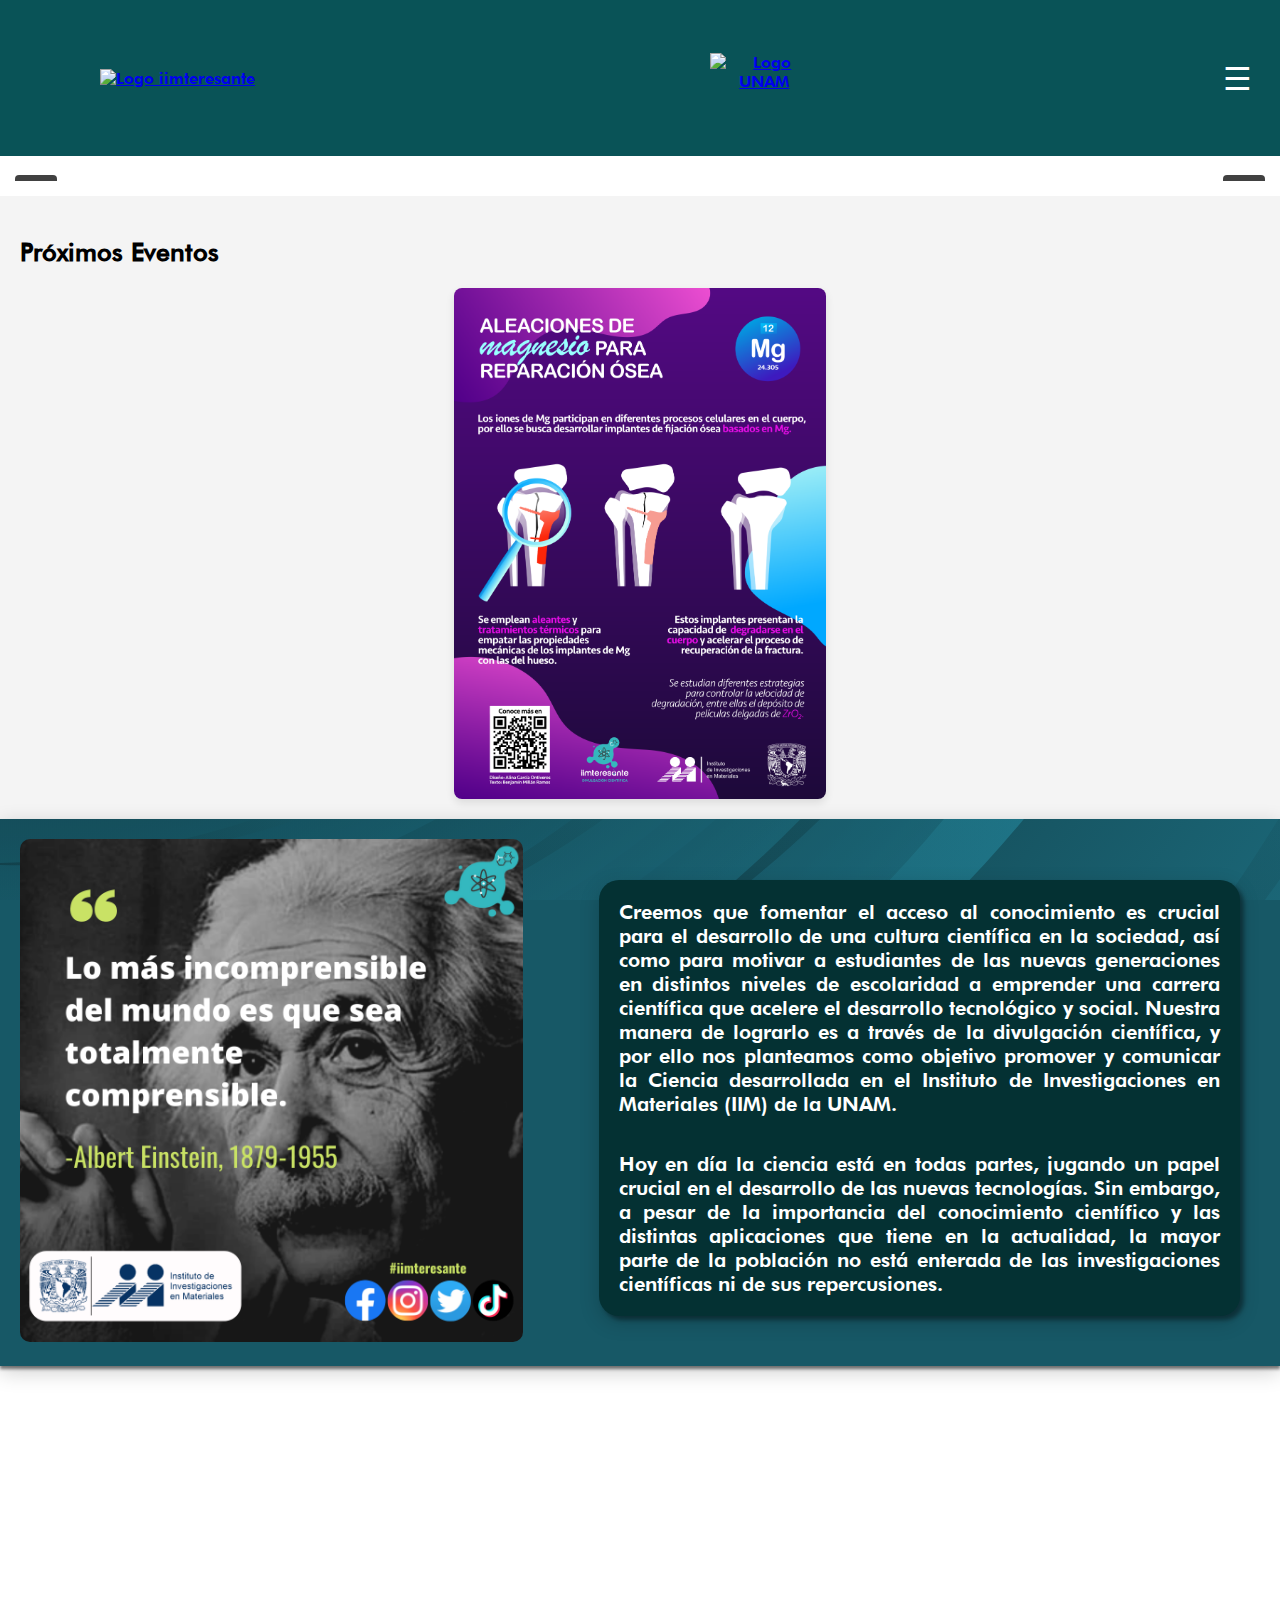
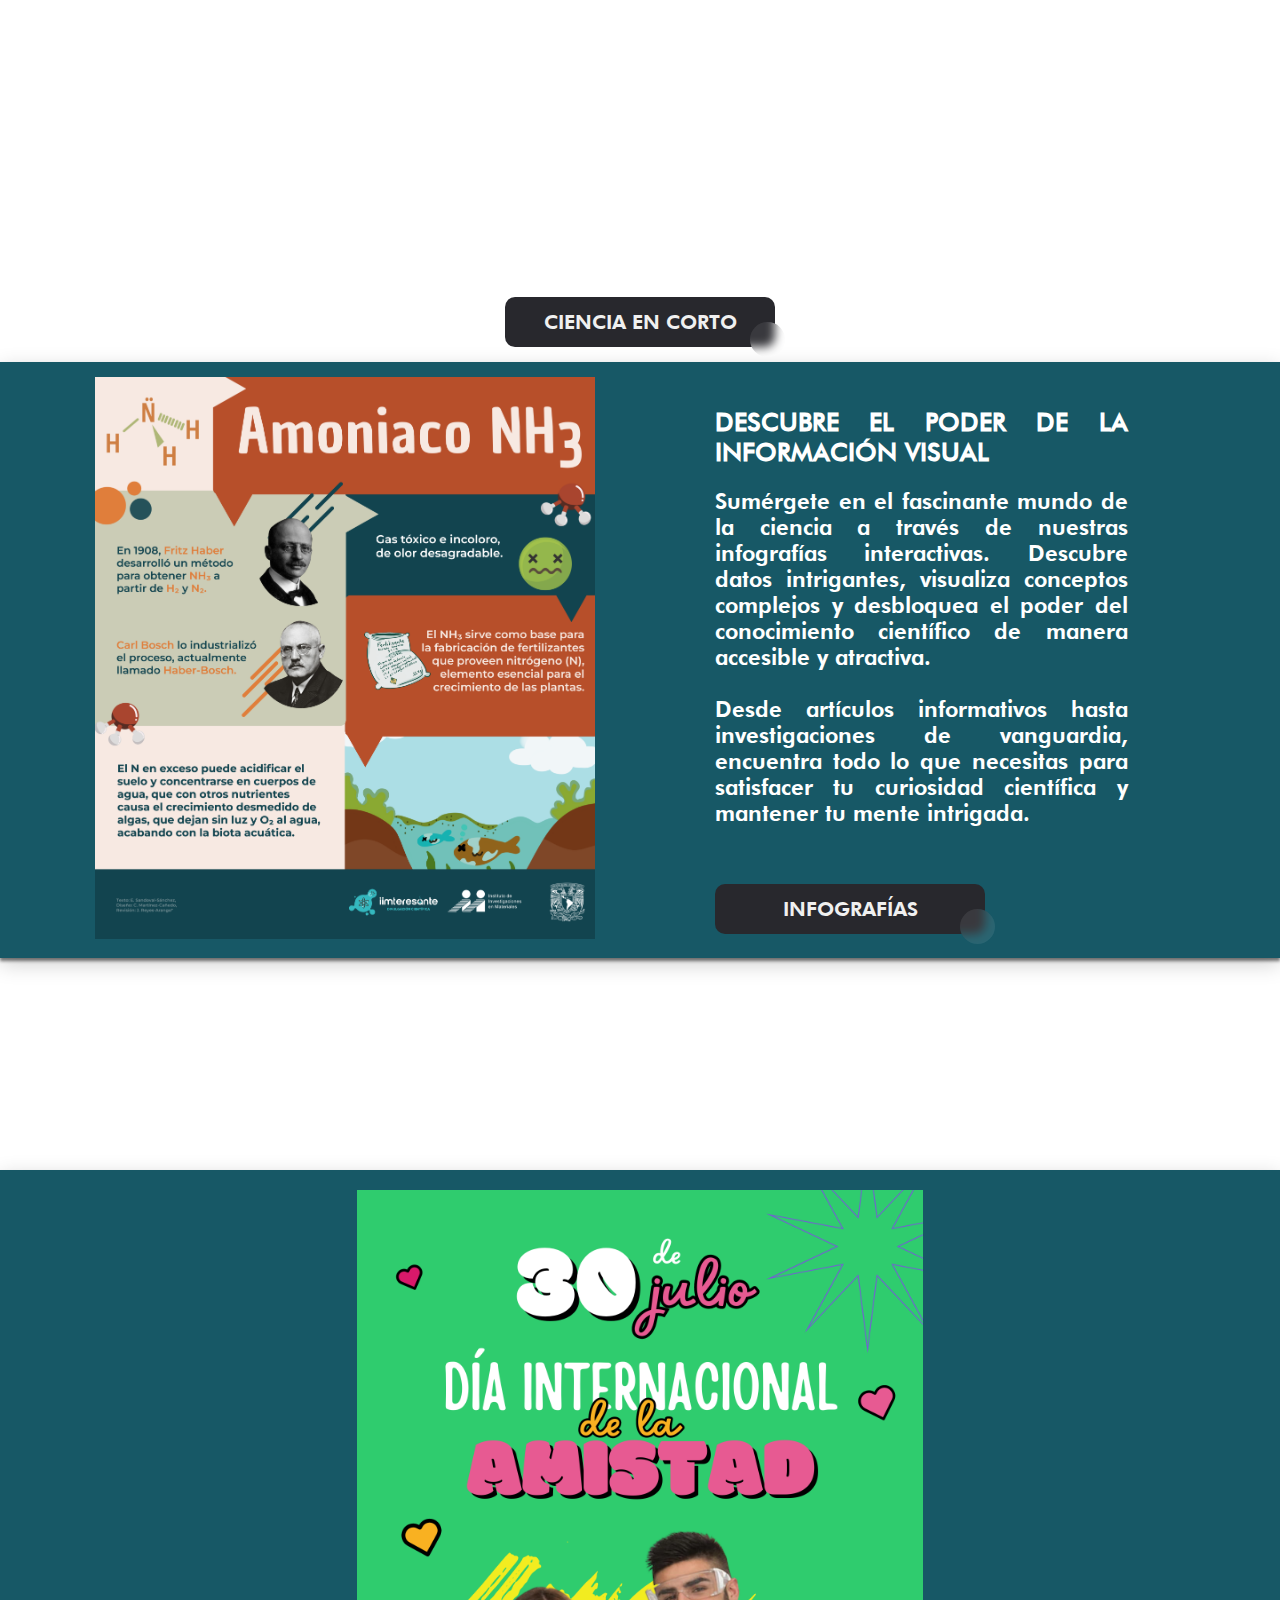
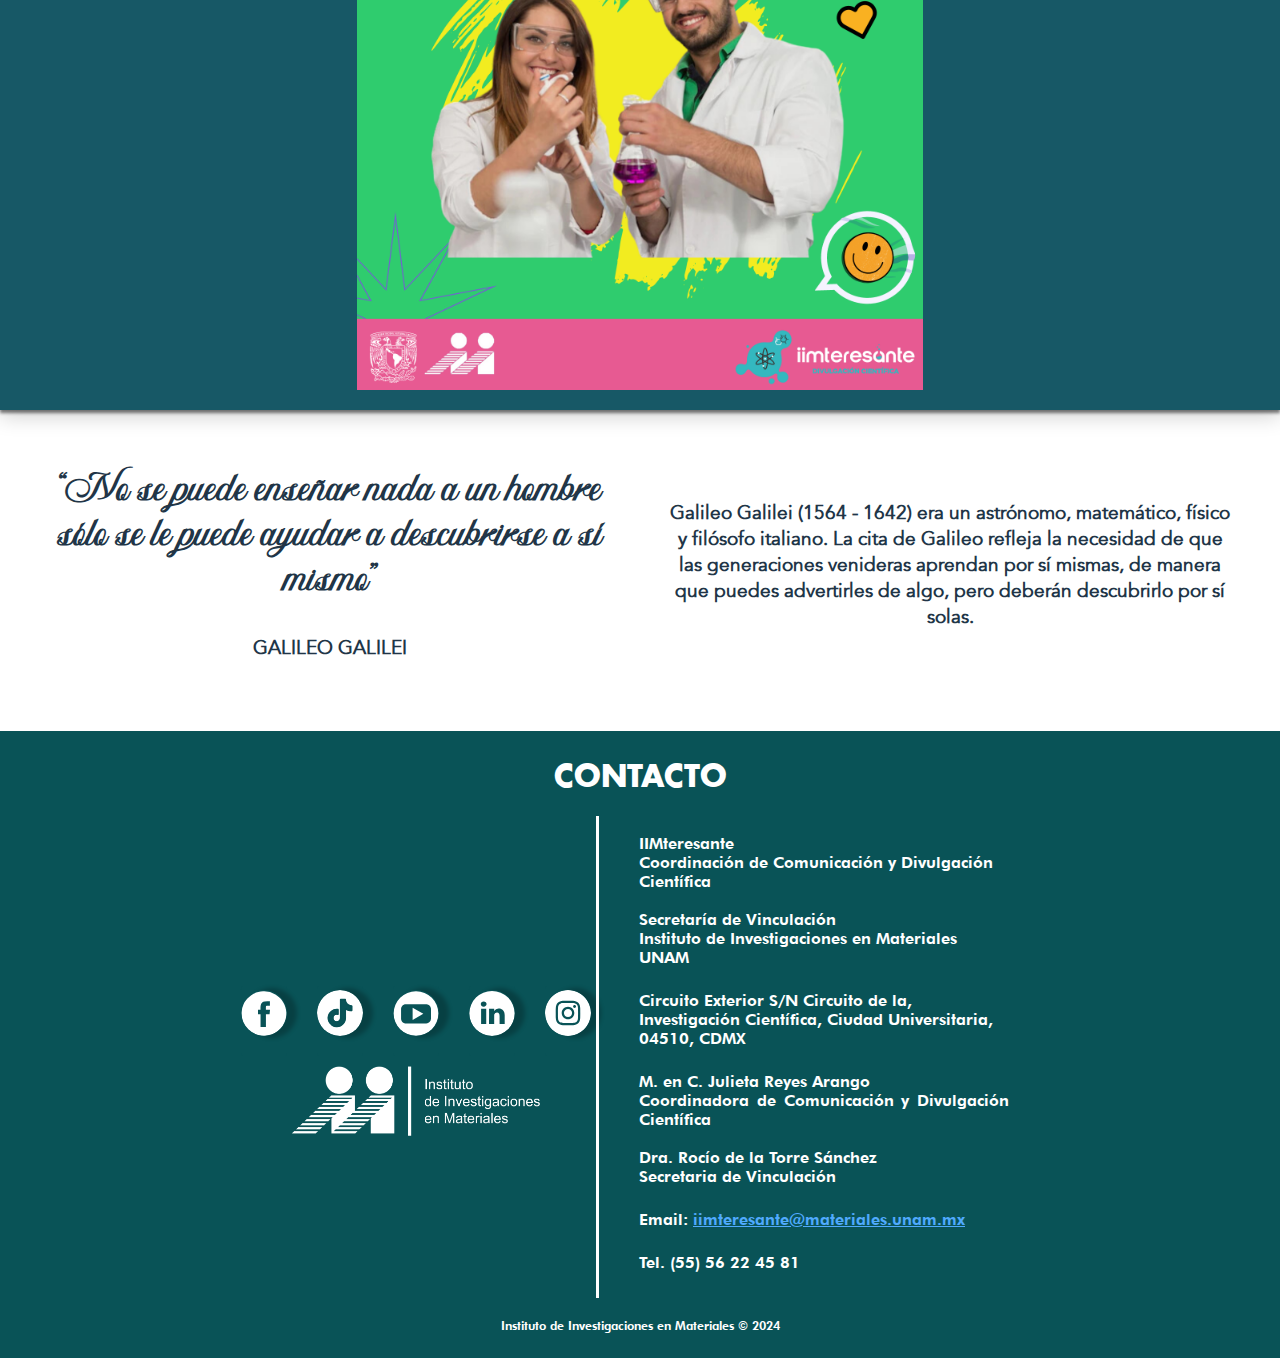
==== commit 871ee3ec: "URL changes to match server" ====
--- a/iimteresante/index.html
+++ b/iimteresante/index.html
@@ -2,21 +2,21 @@
 <html lang="es-ES"><!--en-->
   <head>
     <meta charset="UTF-8" />
-    <link rel="icon" type="image/png" href="\assets\images\IIMTERESANTE_COMBINACIÓN(1).png" />
+    <link rel="icon" type="image/png" href="/iimteresante/assets/images/IIMTERESANTE_COMBINACIÓN(1).png" />
     <meta name="viewport" content="width=device-width, initial-scale=1.0" />
     
-    <link rel="shortcut icon" href="assets/images/IIMTERESANTE_LOGO_sin letras.png" />
+    <link rel="shortcut icon" href="/iimteresante/assets/images/IIMTERESANTE_LOGO_sin letras.png" />
     <title>IIMteresante</title>
     
     <!-- CSS -->
-    <link rel="stylesheet" href="styles/blog/customFonts.css">
-    <link rel="stylesheet" href="styles/blog/style.css">
-    <link rel="stylesheet" href="styles/blog/style2.css">
-    <link rel="stylesheet" href="styles/blog/footer.css">
-    <link rel="stylesheet" href="styles/blog/styleCarrusel.css">
-    <link rel="stylesheet" href="styles/blog/cardStyle.css">
-    <link rel="stylesheet" href="styles/blog/carruselT2.css">
-    <link rel="stylesheet" href="styles/blog/cardStyleT2.css">
+    <link rel="stylesheet" href="/iimteresante/styles/blog/customFonts.css">
+    <link rel="stylesheet" href="/iimteresante/styles/blog/style.css">
+    <link rel="stylesheet" href="/iimteresante/styles/blog/style2.css">
+    <link rel="stylesheet" href="/iimteresante/styles/blog/footer.css">
+    <link rel="stylesheet" href="/iimteresante/styles/blog/styleCarrusel.css">
+    <link rel="stylesheet" href="/iimteresante/styles/blog/cardStyle.css">
+    <link rel="stylesheet" href="/iimteresante/styles/blog/carruselT2.css">
+    <link rel="stylesheet" href="/iimteresante/styles/blog/cardStyleT2.css">
   </head>
   <body class="index">
     <header class="header">
@@ -63,7 +63,7 @@
         <iframe class="vid" width="920" height="480"  src="https://www.youtube.com/embed/videoseries?si=2iAOjl6rgUIkJni7&amp;list=PL8ZcrsrBeHKZPKUQBXpBJWu-EJ2wIYJjj" title="YouTube video player" frameborder="0" allow="accelerometer; autoplay; clipboard-write; encrypted-media; gyroscope; picture-in-picture; web-share" referrerpolicy="strict-origin-when-cross-origin" allowfullscreen></iframe>
         <br><br>
             <div id="span">
-                <a id="enlace" href="/pages/pitch-cientifico.html">
+                <a id="enlace" href="/iimteresante/pages/pitch-cientifico.html">
                     <button-86 class="button-86" role="button"><span class="boton-texto">CIENCIA EN CORTO</span></button-86>
                 </a>
             </div>
@@ -71,7 +71,7 @@
       <section class="section" id="infografia-back">
         <div id="info-div">
           <div id="infografia-image">
-            <img src="../assets/images/2024/Amoniaco_Infografía.png" style="width: 100%;" onclick="openModal();currentSlide(4)" class="hover-shadow cursor" alt="Inforgrafia sobre el amoniaco">
+            <img src="/iimteresante/assets/images/2024/Amoniaco_Infografía.png" style="width: 100%;" onclick="openModal();currentSlide(4)" class="hover-shadow cursor" alt="Inforgrafia sobre el amoniaco">
           </div>
           <div id="infografia-text" >
             <h2 class="titulo-infografia">DESCUBRE EL PODER DE LA INFORMACIÓN VISUAL</h2>
@@ -81,7 +81,7 @@
               Desde artículos informativos hasta investigaciones de vanguardia, encuentra todo lo que necesitas para satisfacer tu curiosidad científica y mantener tu mente intrigada.</p>
             <br><br>
             <div id="span" >
-                <a id="enlace" href="/pages/infografias.html">
+                <a id="enlace" href="/iimteresante/pages/infografias.html">
                     <button-86 id="boton-info" class="button-86" role="button"><span class="boton-texto">INFOGRAFÍAS</span></button-86>
                 </a>
             </div>
@@ -121,13 +121,13 @@
     <footer class="contacto">
       <!-- Generacion dinamica de apartado de contacto -->
     </footer>
-    <script src="scripts/blog/carrusel.js"></script>
-    <script src="scripts/blog/carruselT2.js"></script>
-    <script src="scripts/blog/menus.js"></script>
-    <script src="scripts/blog/contacto.js"></script>
-    <script src="scripts/blog/efemerides.js"></script>
-    <script src="scripts/blog/frases.js"></script>
-    <script src="scripts/blog/eventos.js"></script>
+    <script src="/iimteresante/scripts/blog/carrusel.js"></script>
+    <script src="/iimteresante/scripts/blog/carruselT2.js"></script>
+    <script src="/iimteresante/scripts/blog/menus.js"></script>
+    <script src="/iimteresante/scripts/blog/contacto.js"></script>
+    <script src="/iimteresante/scripts/blog/efemerides.js"></script>
+    <script src="/iimteresante/scripts/blog/frases.js"></script>
+    <script src="/iimteresante/scripts/blog/eventos.js"></script>
     
   </body>
 </html>
--- a/iimteresante/styles/blog/customFonts.css
+++ b/iimteresante/styles/blog/customFonts.css
@@ -1,39 +1,39 @@
 @font-face {
     font-family: '__Futura Hv BT_5';
-    src: url('../../fonts//futura-heavy-font1.eot');
-    src: local('☺'), url('../../fonts/futura-heavy-font1.woff') format('woff'), url('../../fonts/futura-heavy-font1.svg') format('svg');
+    src: url('/iimteresante/fonts//futura-heavy-font1.eot');
+    src: local('☺'), url('/iimteresante/fonts/futura-heavy-font1.woff') format('woff'), url('/iimteresante/fonts/futura-heavy-font1.svg') format('svg');
     font-weight: 400;
     font-style: normal;
 }
 
 @font-face {
     font-family: "__Futura_5";
-    src: url("../../fonts/futur.eot");
-    src: local("â˜º"), url("../../fonts/futur.woff") format("woff"), url("../../fonts/futur.svg") format("svg");
+    src: url("/iimteresante/fonts/futur.eot");
+    src: local("â˜º"), url("/iimteresante/fonts/futur.woff") format("woff"), url("/iimteresante/fonts/futur.svg") format("svg");
     font-weight: 700;
     font-style: normal;
 }
 
 @font-face {
     font-family: "__Futura Md BT_5";
-    src: url("../../fonts/futura-medium-bt1.eot");
-    src: local("â˜º"), url("../../fonts/futura-medium-bt1.woff") format("woff"), url("../../fonts/futura-medium-bt1.svg") format("svg");
+    src: url("/iimteresante/fonts/futura-medium-bt1.eot");
+    src: local("â˜º"), url("/iimteresante/fonts/futura-medium-bt1.woff") format("woff"), url("/iimteresante/fonts/futura-medium-bt1.svg") format("svg");
     font-weight: 400;
     font-style: normal;
 }
 
 @font-face {
     font-family: "__Avenir_5";
-    src: url("../../fonts/avenir-book.eot");
-    src: local("â˜º"), url("../../fonts/avenir-book.woff") format("woff"), url("../../fonts/avenir-book.svg") format("svg");
+    src: url("/iimteresante/fonts/avenir-book.eot");
+    src: local("â˜º"), url("/iimteresante/fonts/avenir-book.woff") format("woff"), url("/iimteresante/fonts/avenir-book.svg") format("svg");
     font-weight: 400;
     font-style: normal;
 }
 
 @font-face {
     font-family: "__Bidena";
-    src: url("../../fonts/Bidenatrial.otf");
-    src: local("â˜º"), url("../../fonts/Bidenatrial.ttf") format("woff"), url("../../fonts/Bidenatrial.ttf") format("ttf");
+    src: url("/iimteresante/fonts/Bidenatrial.otf");
+    src: local("â˜º"), url("/iimteresante/fonts/Bidenatrial.ttf") format("woff"), url("/iimteresante/fonts/Bidenatrial.ttf") format("ttf");
     font-weight: 400;
     font-style: normal;
 }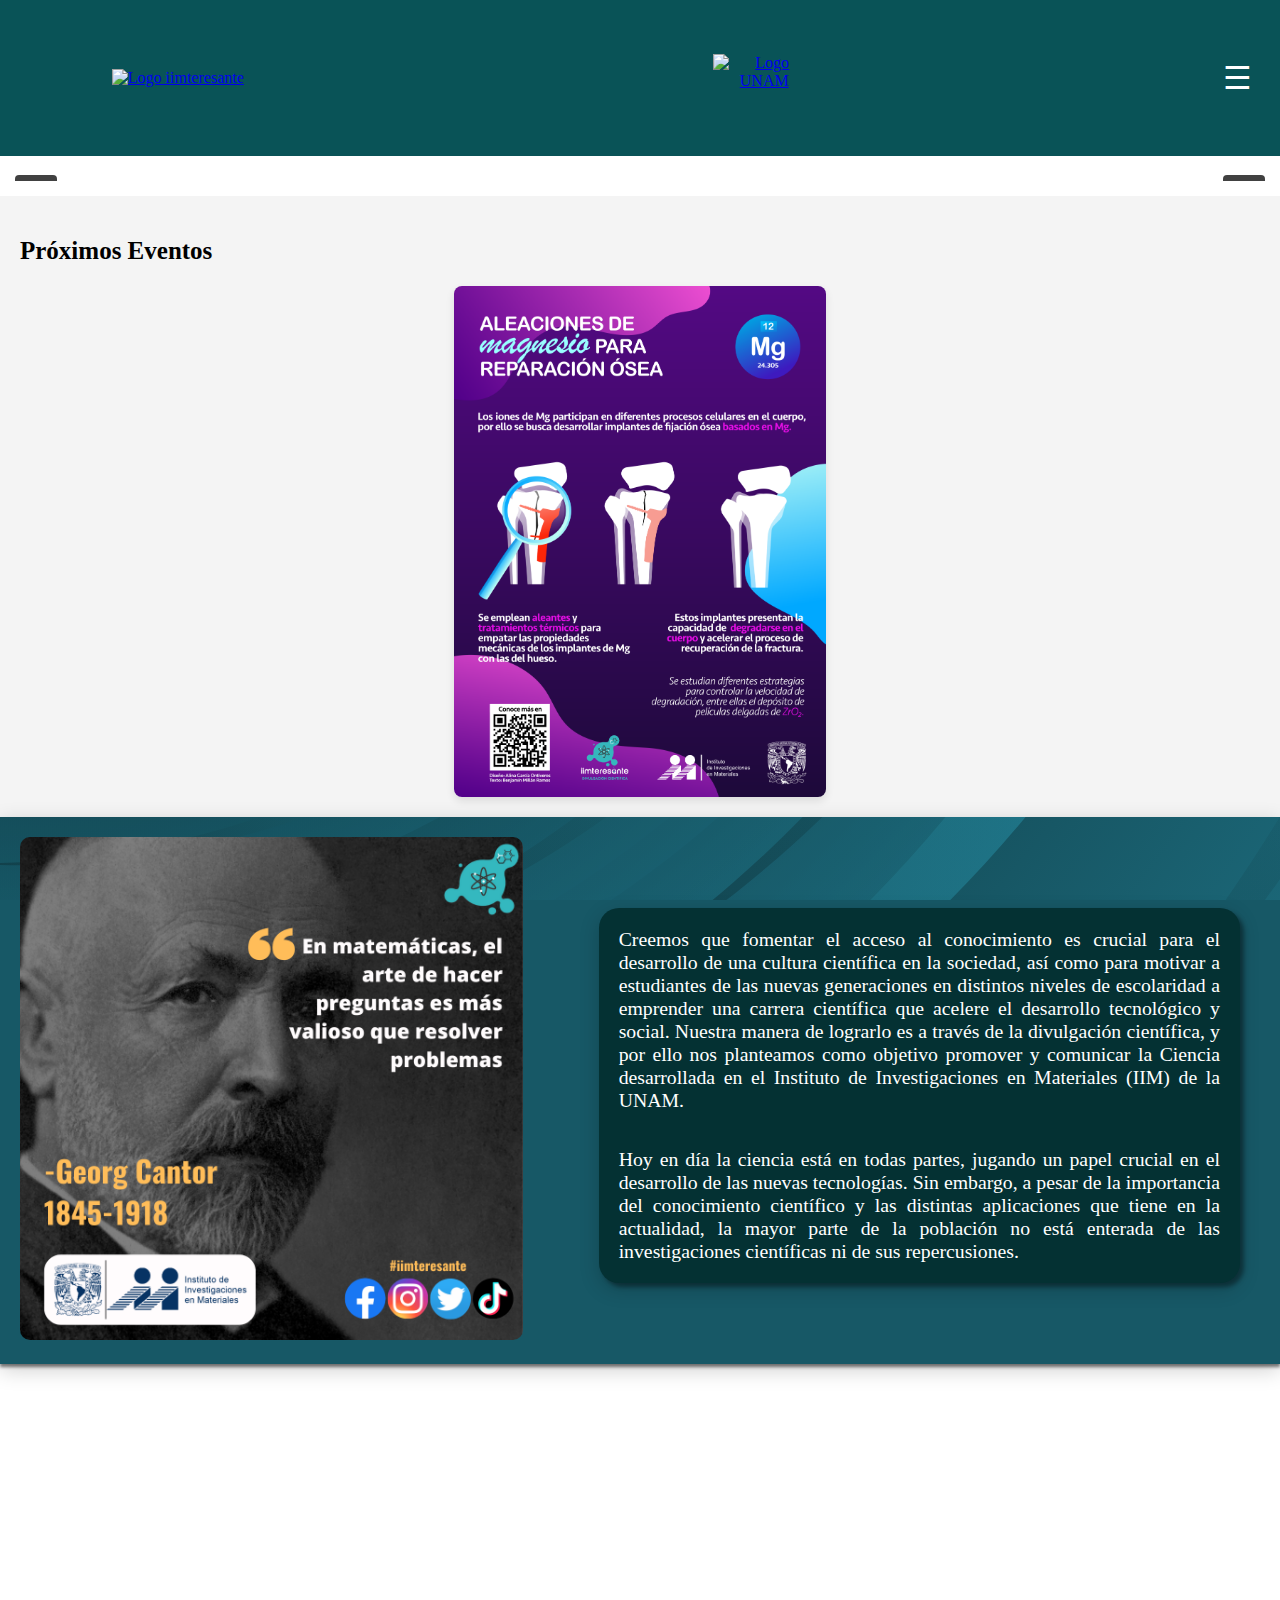
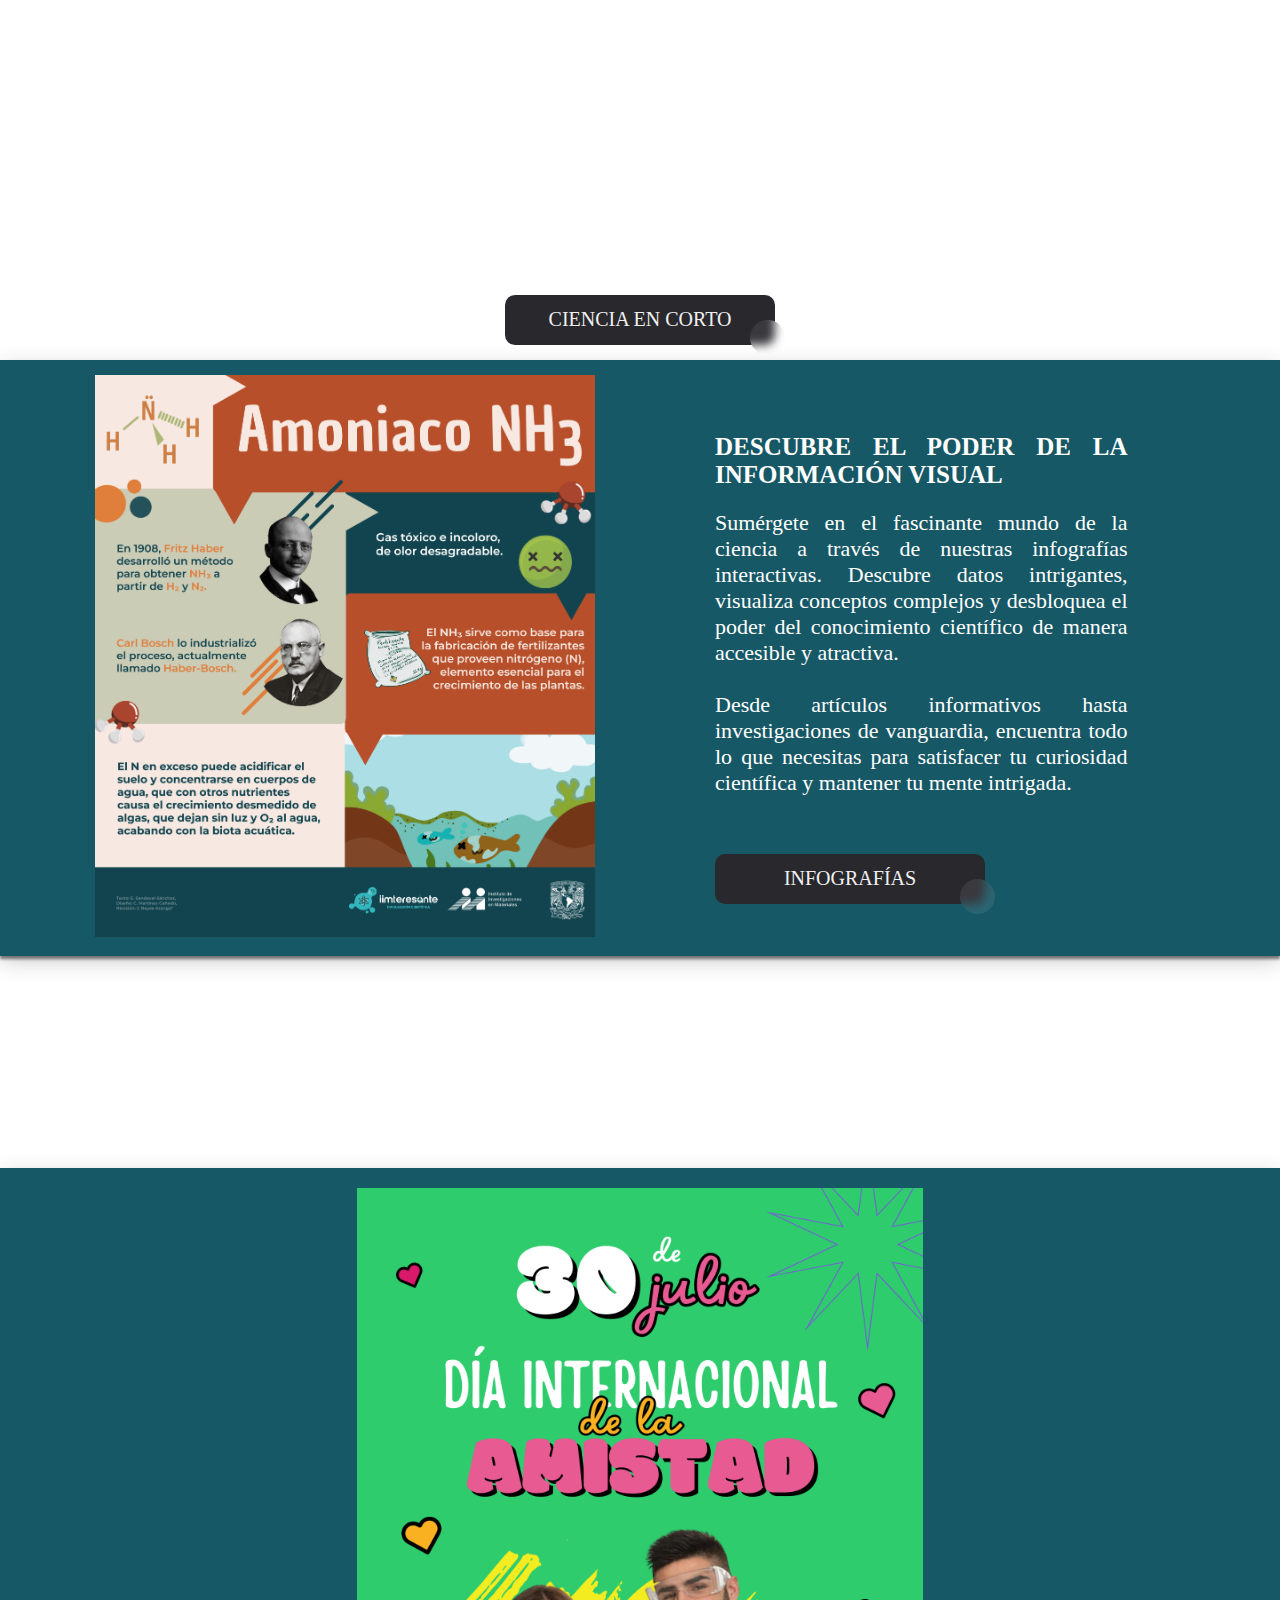
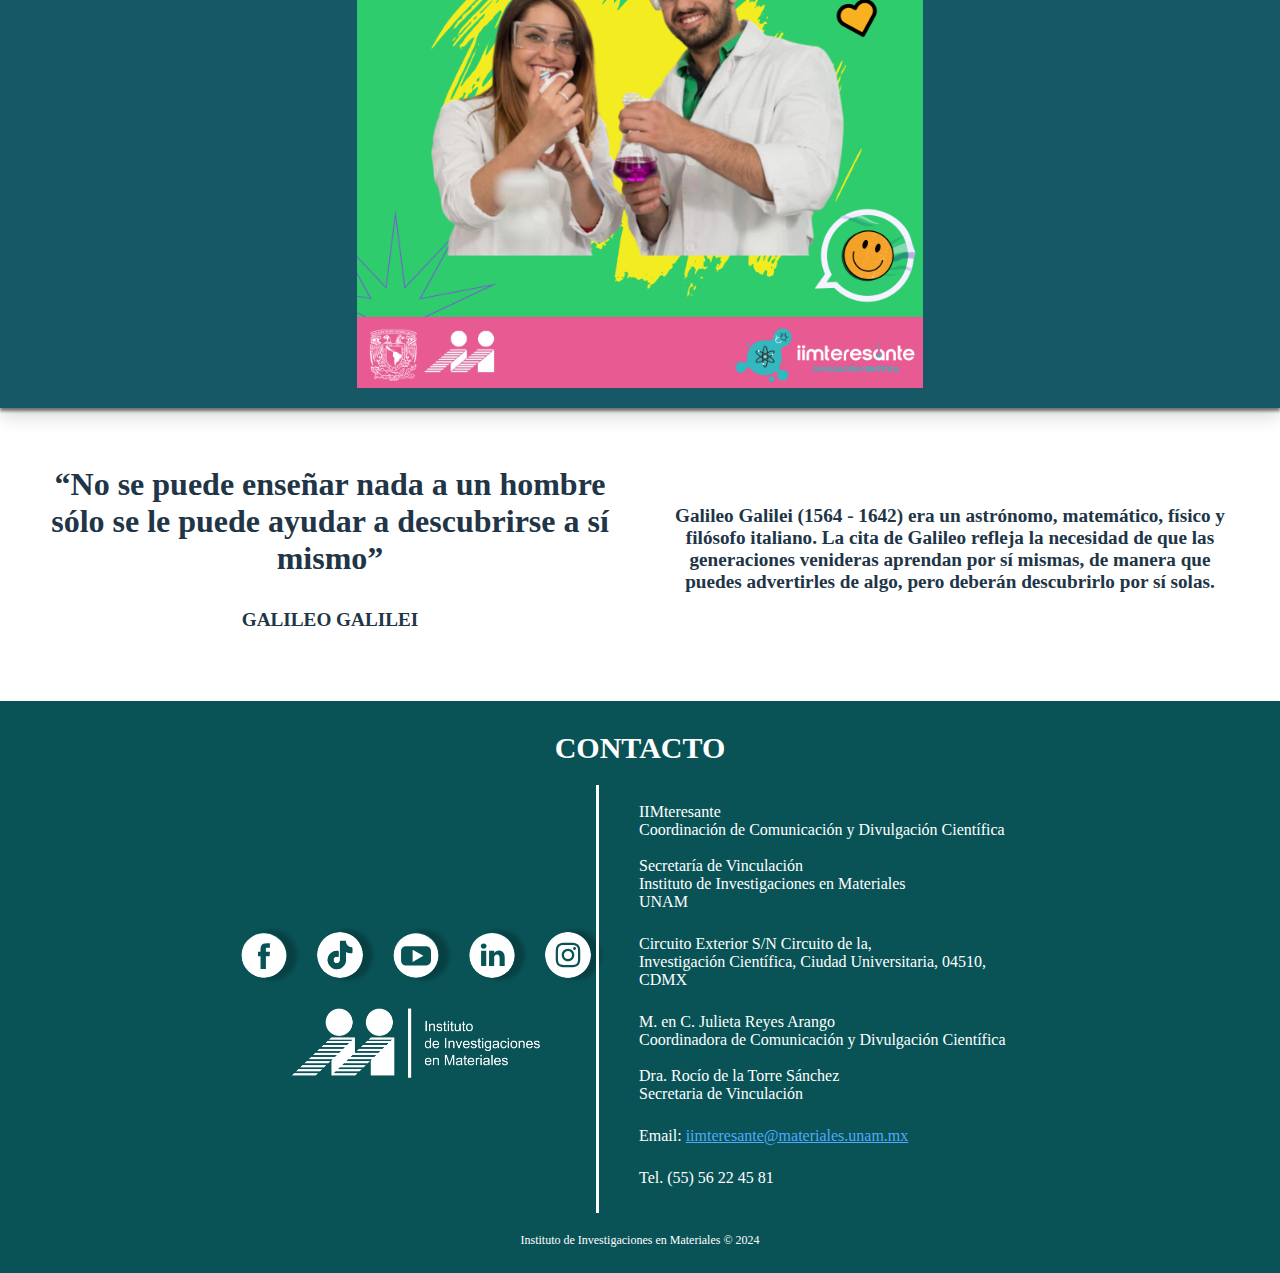
==== commit 29d9d9af: "Actualización 25/08/2024" ====
--- a/iimteresante/index.html
+++ b/iimteresante/index.html
@@ -9,7 +9,7 @@
     <title>IIMteresante</title>
     
     <!-- CSS -->
-    <link rel="stylesheet" href="/iimteresante/styles/blog/customFonts.css">
+    <link rel="stylesheet" href="/iimteresante/styles/blog/customfonts.css">
     <link rel="stylesheet" href="/iimteresante/styles/blog/style.css">
     <link rel="stylesheet" href="/iimteresante/styles/blog/style2.css">
     <link rel="stylesheet" href="/iimteresante/styles/blog/footer.css">
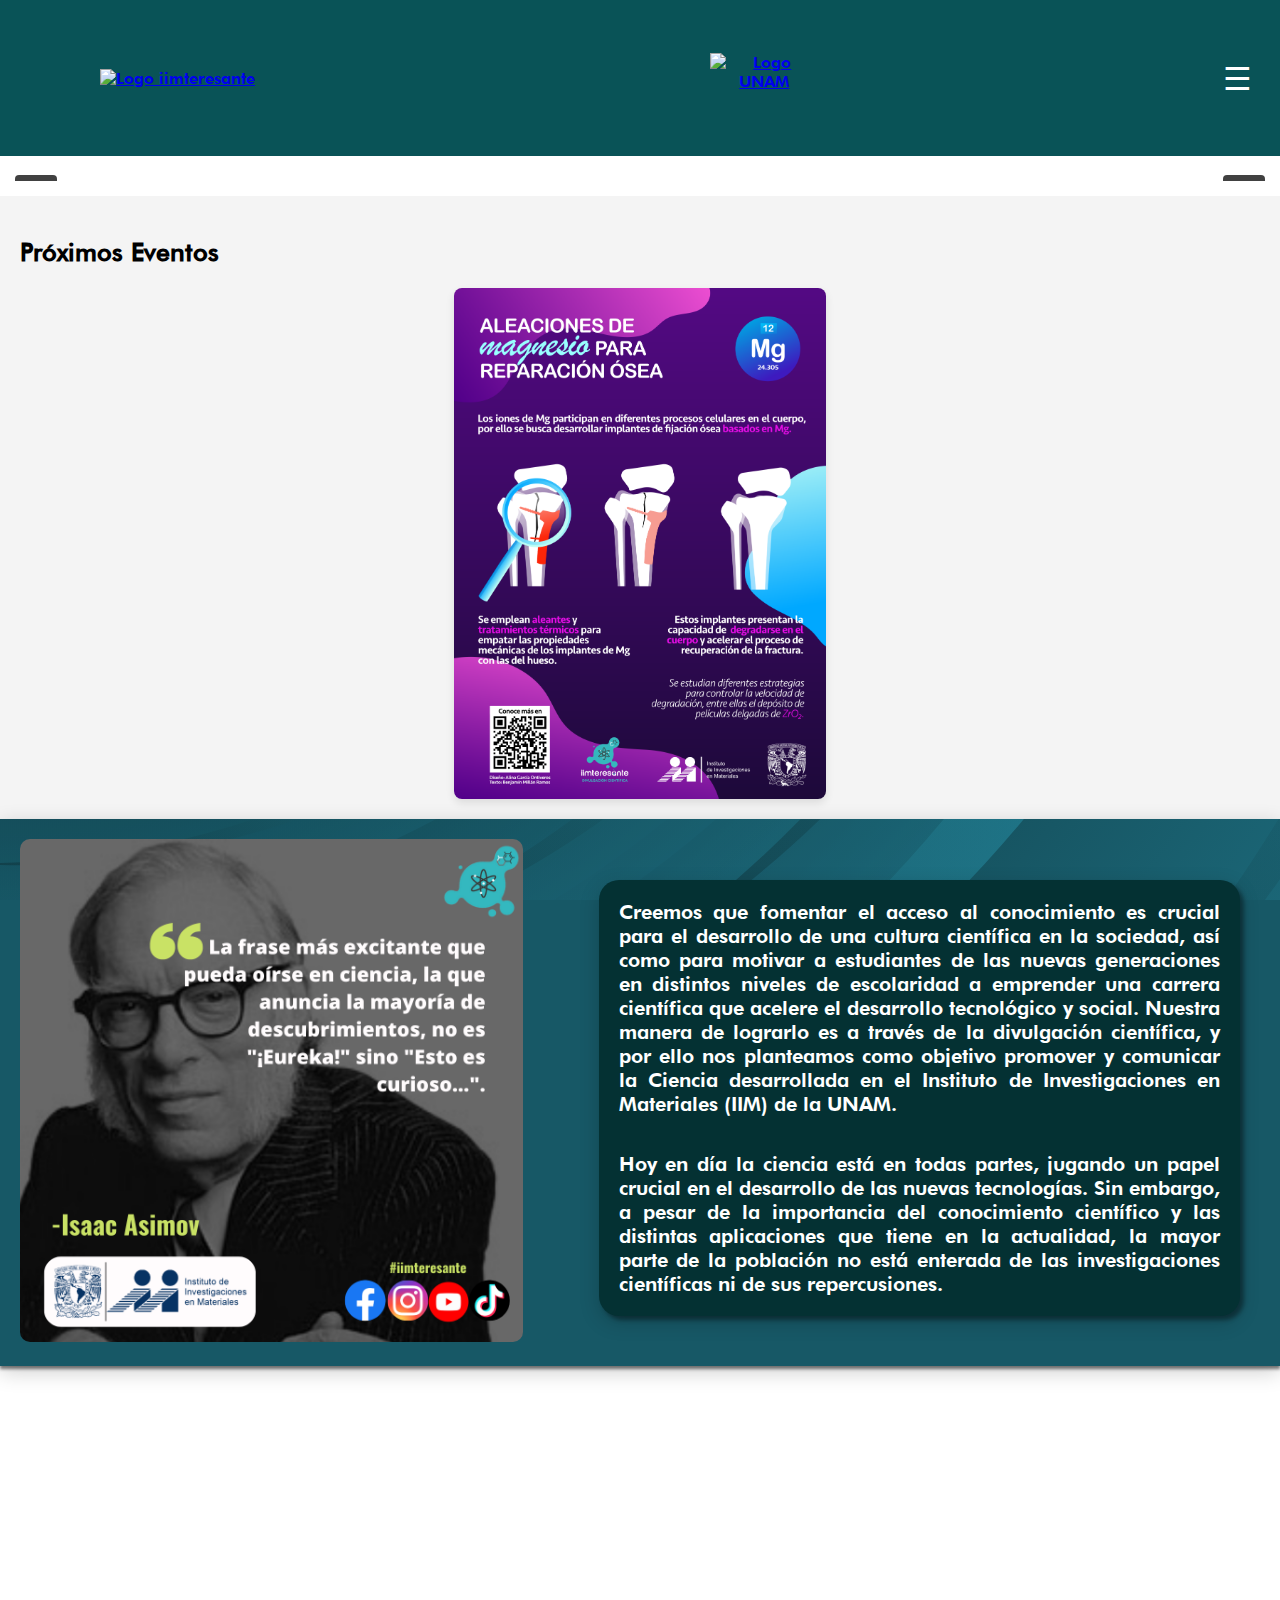
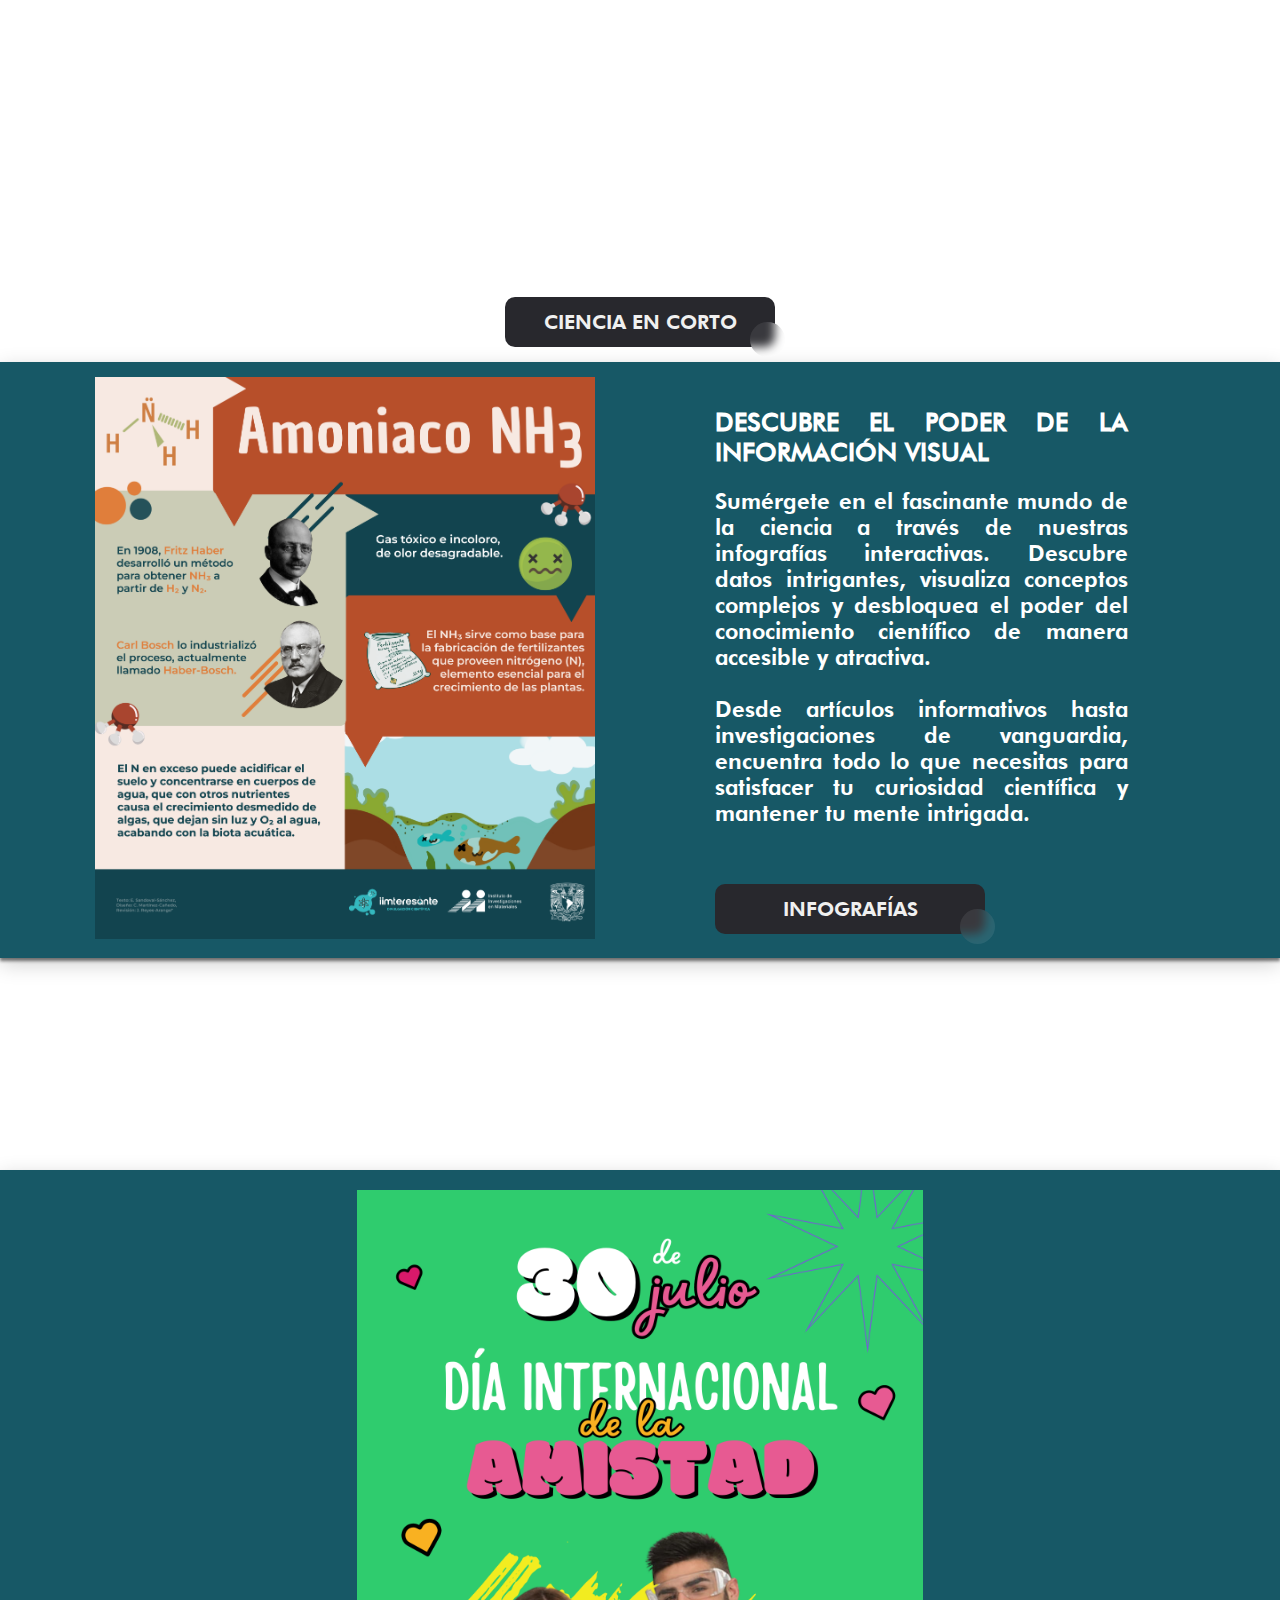
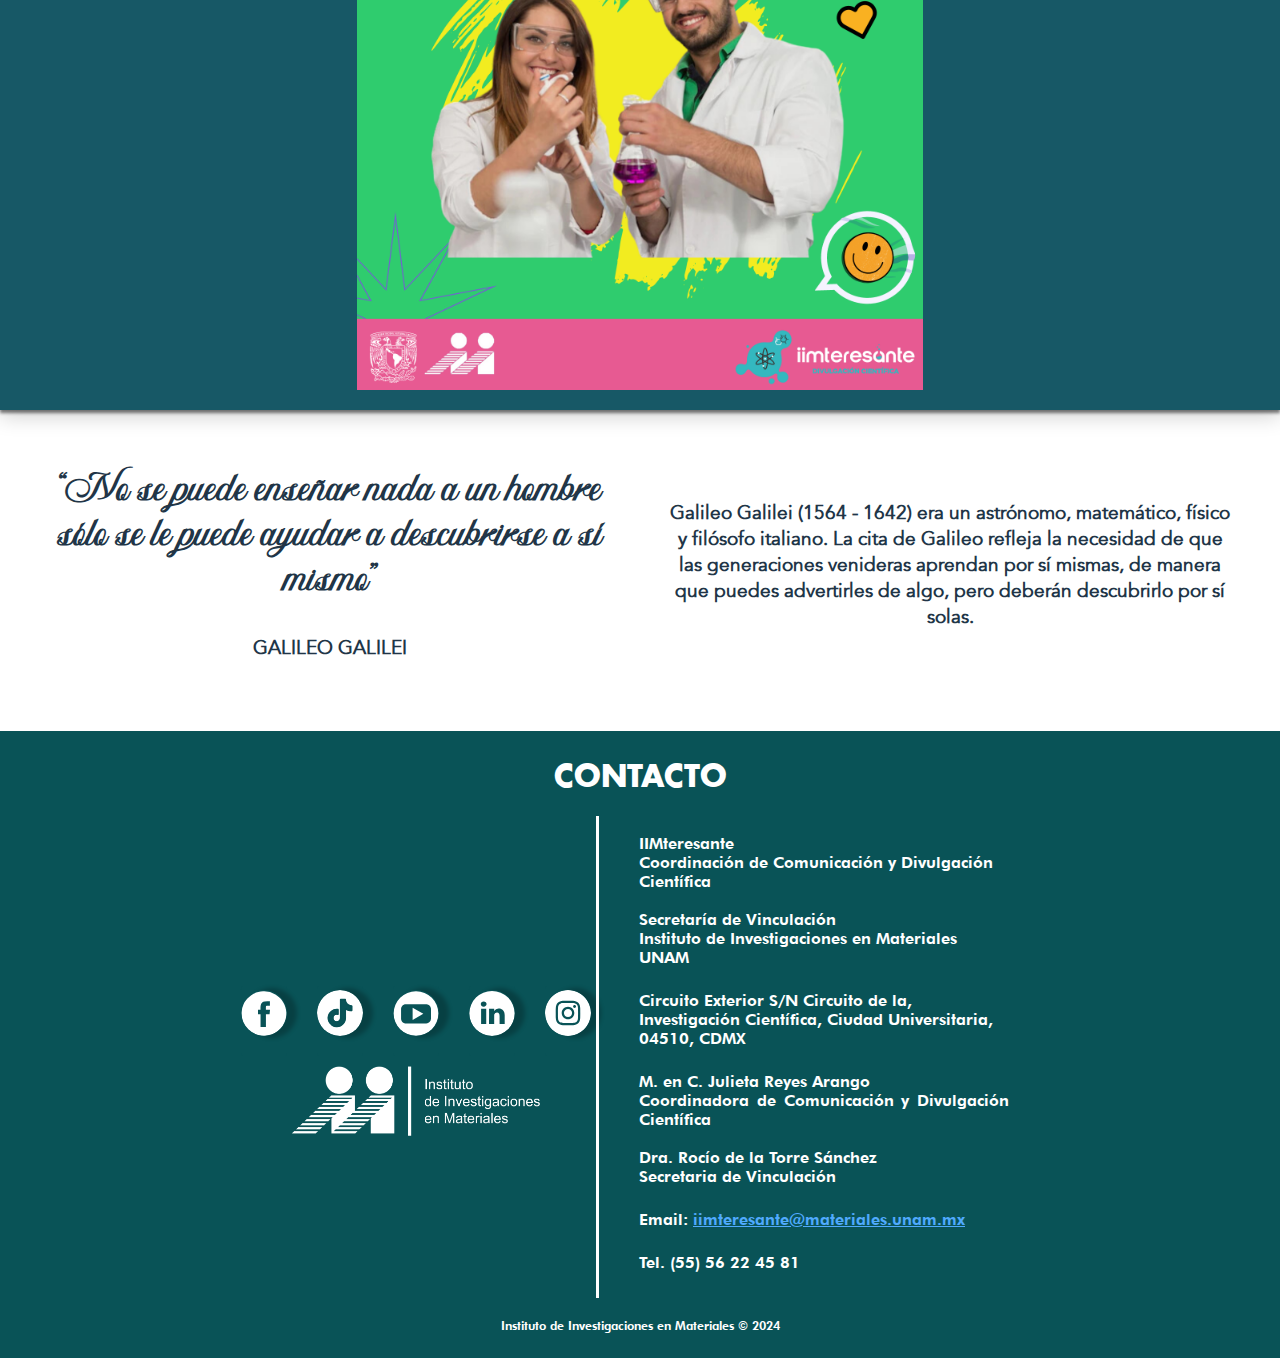
==== commit 037701f6: "Actualización 10/09/2024" ====
--- a/iimteresante/index.html
+++ b/iimteresante/index.html
@@ -9,7 +9,7 @@
     <title>IIMteresante</title>
     
     <!-- CSS -->
-    <link rel="stylesheet" href="/iimteresante/styles/blog/customfonts.css">
+    <link rel="stylesheet" href="/iimteresante/styles/blog/customFonts.css">
     <link rel="stylesheet" href="/iimteresante/styles/blog/style.css">
     <link rel="stylesheet" href="/iimteresante/styles/blog/style2.css">
     <link rel="stylesheet" href="/iimteresante/styles/blog/footer.css">
--- a/iimteresante/styles/blog/customFonts.css
+++ b/iimteresante/styles/blog/customFonts.css
@@ -0,0 +1,39 @@
+@font-face {
+    font-family: '__Futura Hv BT_5';
+    src: url('/iimteresante/fonts//futura-heavy-font1.eot');
+    src: local('☺'), url('/iimteresante/fonts/futura-heavy-font1.woff') format('woff'), url('/iimteresante/fonts/futura-heavy-font1.svg') format('svg');
+    font-weight: 400;
+    font-style: normal;
+}
+
+@font-face {
+    font-family: "__Futura_5";
+    src: url("/iimteresante/fonts/futur.eot");
+    src: local("â˜º"), url("/iimteresante/fonts/futur.woff") format("woff"), url("/iimteresante/fonts/futur.svg") format("svg");
+    font-weight: 700;
+    font-style: normal;
+}
+
+@font-face {
+    font-family: "__Futura Md BT_5";
+    src: url("/iimteresante/fonts/futura-medium-bt1.eot");
+    src: local("â˜º"), url("/iimteresante/fonts/futura-medium-bt1.woff") format("woff"), url("/iimteresante/fonts/futura-medium-bt1.svg") format("svg");
+    font-weight: 400;
+    font-style: normal;
+}
+
+@font-face {
+    font-family: "__Avenir_5";
+    src: url("/iimteresante/fonts/avenir-book.eot");
+    src: local("â˜º"), url("/iimteresante/fonts/avenir-book.woff") format("woff"), url("/iimteresante/fonts/avenir-book.svg") format("svg");
+    font-weight: 400;
+    font-style: normal;
+}
+
+@font-face {
+    font-family: "__Bidena";
+    src: url("/iimteresante/fonts/Bidenatrial.otf");
+    src: local("â˜º"), url("/iimteresante/fonts/Bidenatrial.ttf") format("woff"), url("/iimteresante/fonts/Bidenatrial.ttf") format("ttf");
+    font-weight: 400;
+    font-style: normal;
+}